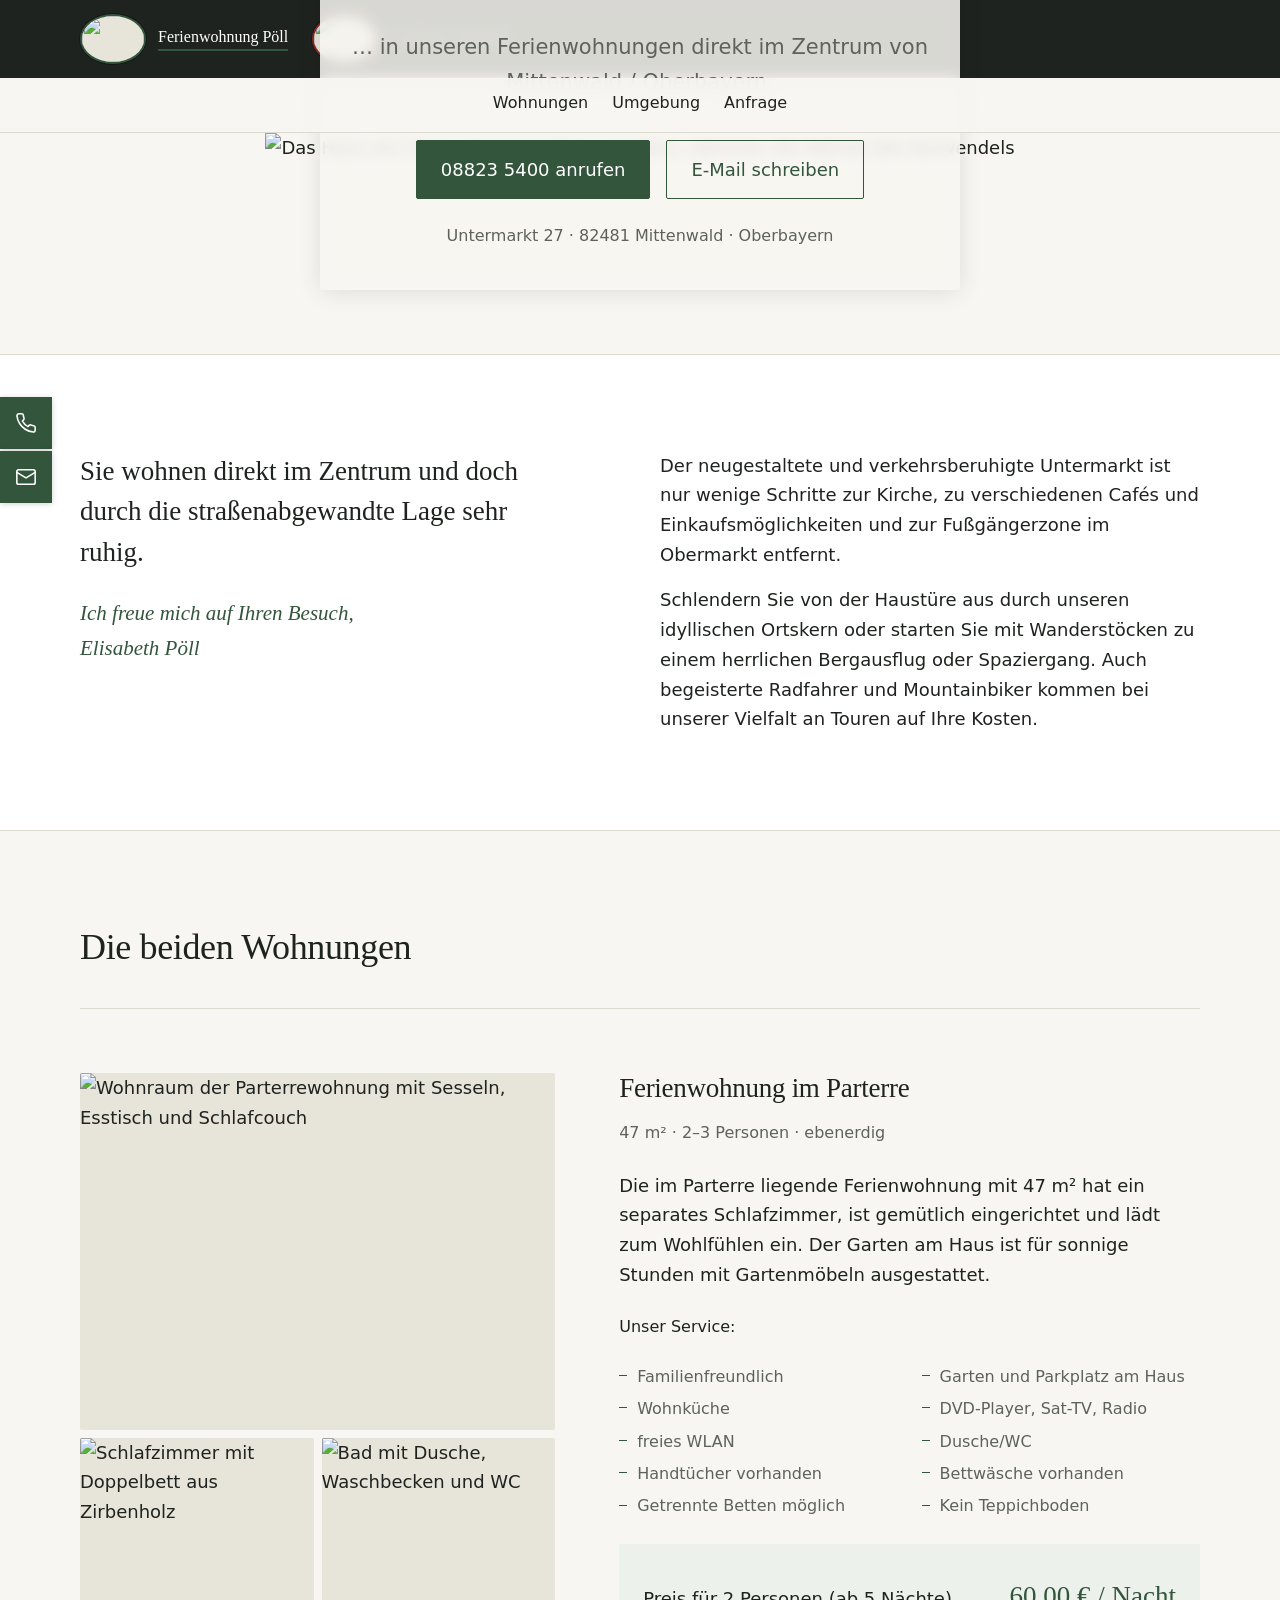
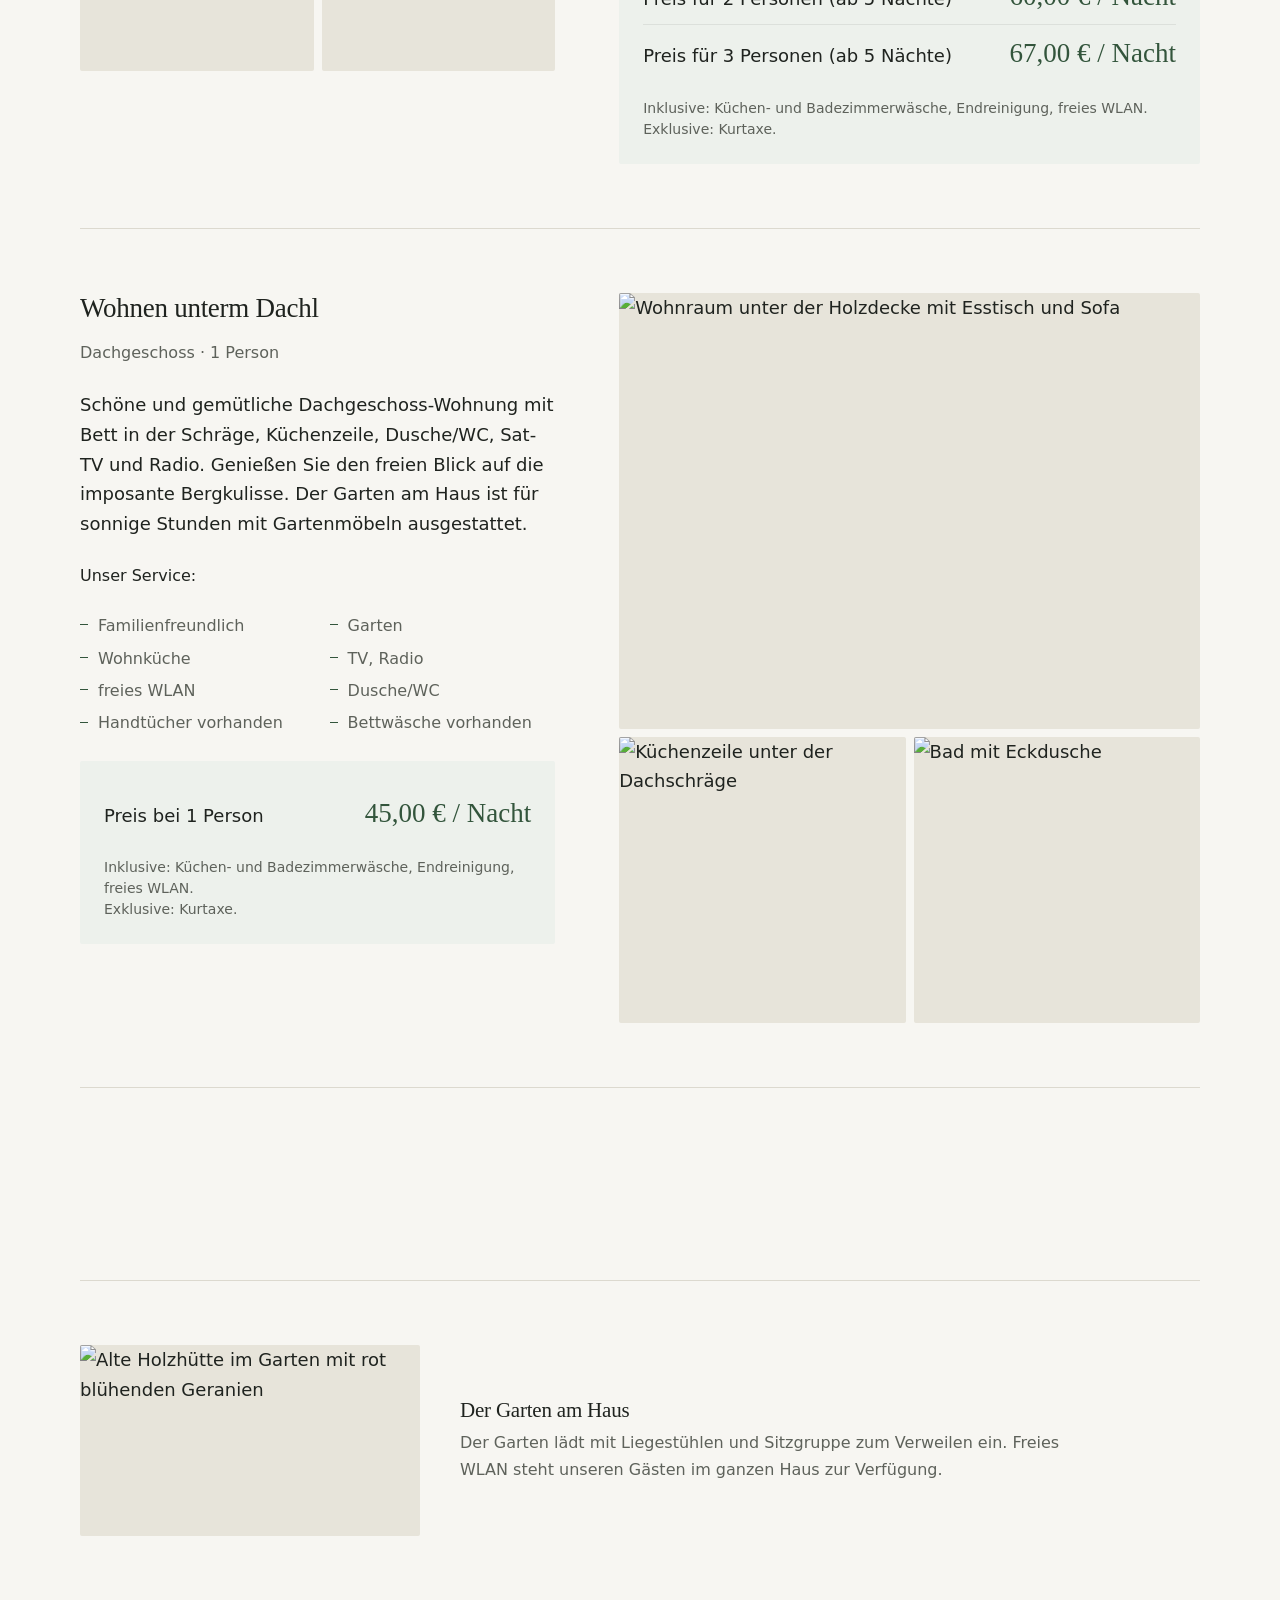
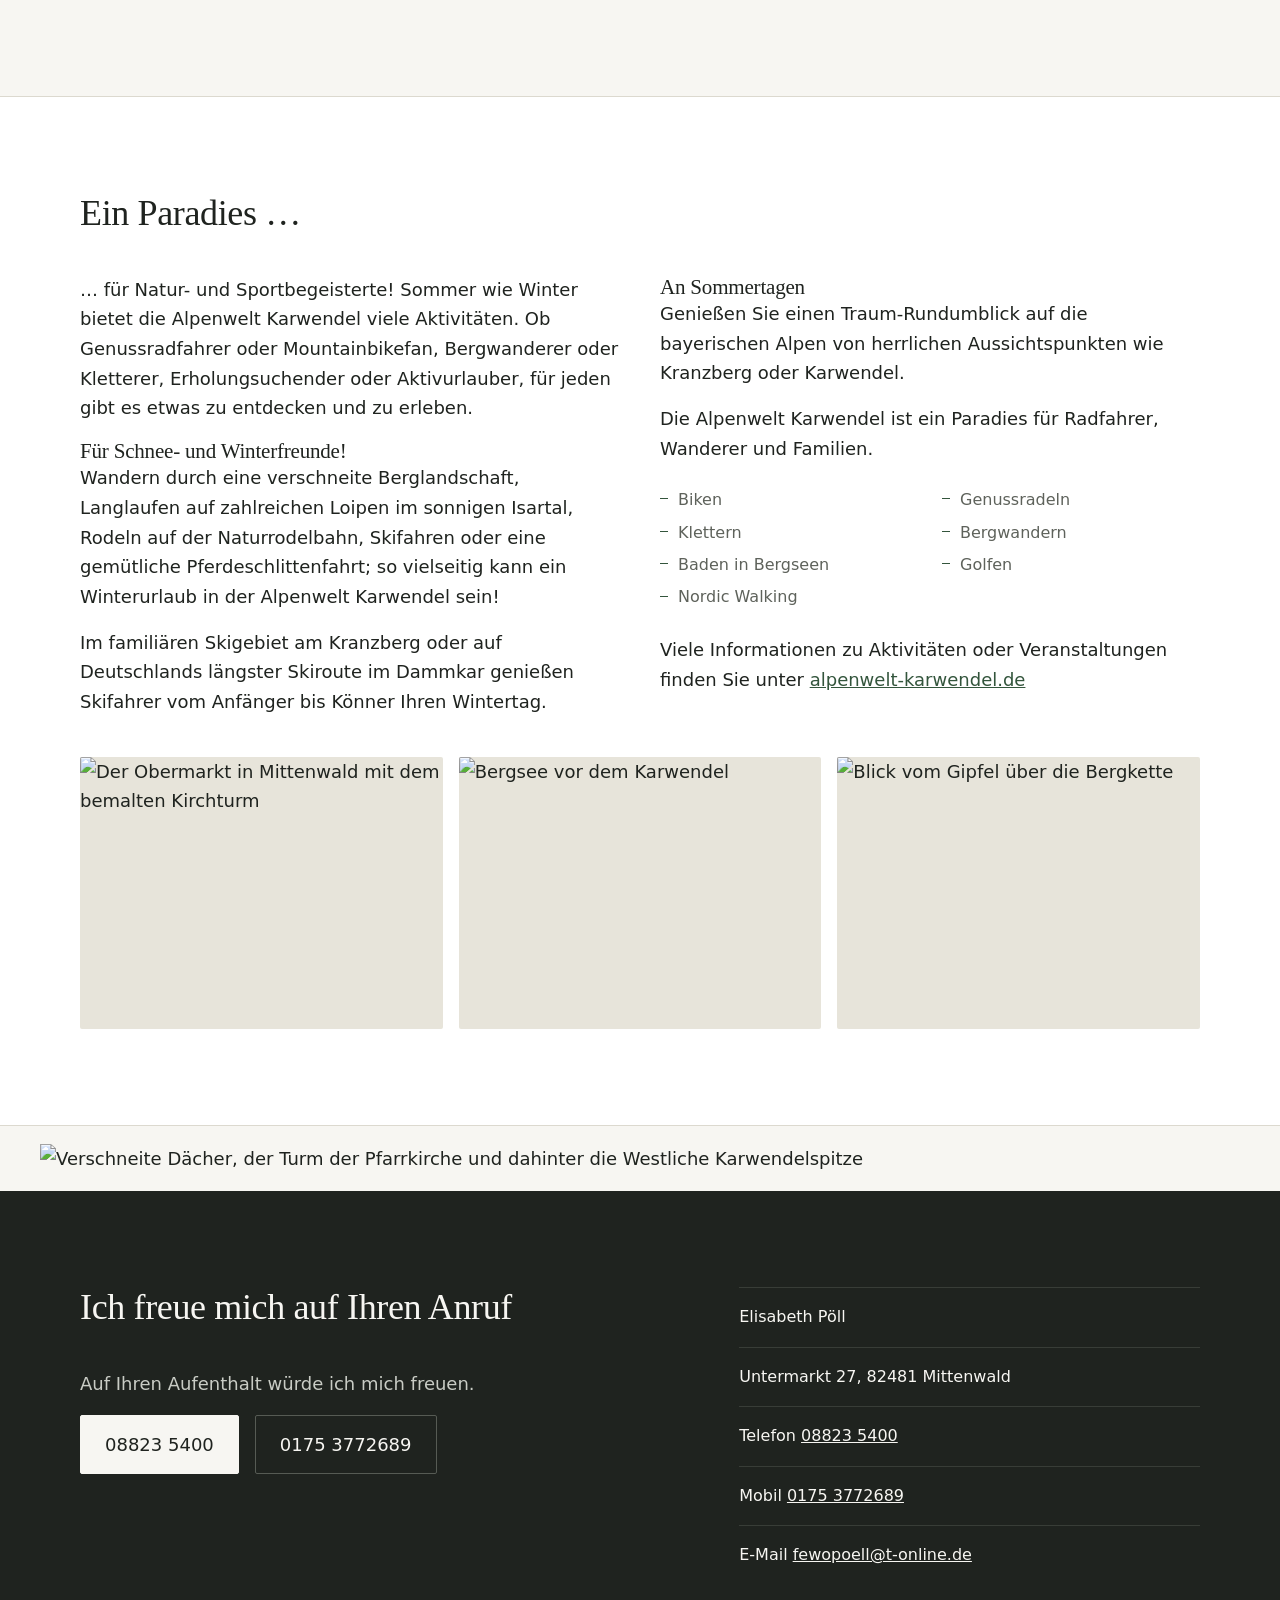
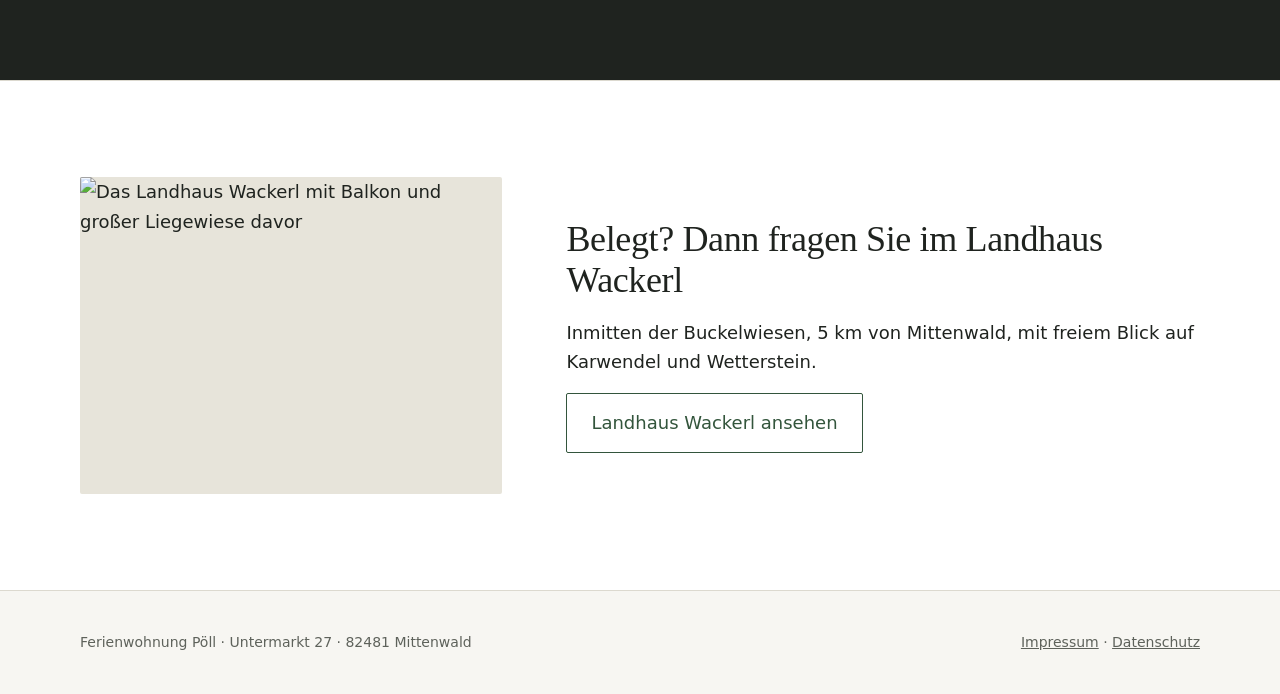
==== index.html @ 67222323 "Add files via upload" ====
<!DOCTYPE html>
<html lang="de" data-haus="poell">
<head>
<meta charset="utf-8">
<meta name="viewport" content="width=device-width, initial-scale=1">
<!-- Testversion auf GitHub Pages: haelt die Seite aus Google raus.
     Diese Zeile beim echten Livegang loeschen. -->
<meta name="robots" content="noindex, nofollow">
<title>Ferienwohnung Pöll – Ferienwohnung und Appartement im Zentrum von Mittenwald</title>
<meta name="description" content="Ferienwohnung und Appartement direkt im Zentrum von Mittenwald, 3 Minuten vom Ortskern. Ruhige Lage, Garten mit Liegestühlen, freies WLAN.">

<link rel="canonical" href="https://www.ferienwohnung-poell.de/">
<meta name="theme-color" content="#33553C">

<link rel="icon" href="favicon.svg" type="image/svg+xml">
<link rel="apple-touch-icon" href="apple-touch-icon.png">

<!-- Vorschau beim Teilen des Links (WhatsApp, E-Mail, soziale Netze).
     Die Adressen zeigen auf die spätere Livedomain. Solange die Seite nur
     testweise auf GitHub liegt, wird das Vorschaubild noch nicht geladen. -->
<meta property="og:type" content="website">
<meta property="og:locale" content="de_DE">
<meta property="og:site_name" content="Ferienwohnung Pöll">
<meta property="og:title" content="Ferienwohnung Pöll – Mittenwald">
<meta property="og:description" content="Ferienwohnung und Appartement direkt im Zentrum von Mittenwald. Ruhige Lage, Garten mit Liegestühlen, freies WLAN.">
<meta property="og:url" content="https://www.ferienwohnung-poell.de/">
<meta property="og:image" content="https://www.ferienwohnung-poell.de/vorschau-poell.jpg">
<meta property="og:image:width" content="1200">
<meta property="og:image:height" content="630">
<meta property="og:image:alt" content="Das Haus am Untermarkt mit Blumenbalkon vor dem Karwendel">
<meta name="twitter:card" content="summary_large_image">

<!-- Die Zahl hinter dem Fragezeichen bei jeder Aenderung am
     Stylesheet hochzaehlen. Dann laden Browser die Datei neu,
     statt die alte aus dem Zwischenspeicher zu nehmen. -->
<link rel="stylesheet" href="style.css?v=2">

<script type="application/ld+json">
{
  "@context": "https://schema.org",
  "@type": "LodgingBusiness",
  "name": "Ferienwohnung Pöll",
  "url": "https://www.ferienwohnung-poell.de/",
  "image": "https://www.ferienwohnung-poell.de/vorschau-poell.jpg",
  "description": "Zwei Ferienwohnungen im Zentrum von Mittenwald.",
  "telephone": "+49 8823 5400",
  "email": "fewopoell@t-online.de",
  "address": {
    "@type": "PostalAddress",
    "streetAddress": "Untermarkt 27",
    "postalCode": "82481",
    "addressLocality": "Mittenwald",
    "addressRegion": "Bayern",
    "addressCountry": "DE"
  },
  "priceRange": "45–67 €",
  "numberOfRooms": 2,
  "amenityFeature": [
    {
      "@type": "LocationFeatureSpecification",
      "name": "WLAN",
      "value": true
    },
    {
      "@type": "LocationFeatureSpecification",
      "name": "Parkplatz",
      "value": true
    },
    {
      "@type": "LocationFeatureSpecification",
      "name": "Garten",
      "value": true
    }
  ]
}
</script>
</head>
<body>

<a class="sprunglink" href="#inhalt">Zum Inhalt springen</a>

<div class="haeuser">
  <nav class="inhalt haeuser__zeile" aria-label="Haus wählen">
    <a class="haus-knopf haus-knopf--poell" href="./" aria-current="page">
      <span class="haus-knopf__bild">
        <img src="bilder/marke-poell.jpg" alt="" width="66" height="50" loading="lazy">
      </span>
      <span class="haus-knopf__name">Ferienwohnung Pöll</span>
    </a>
    <a class="haus-knopf haus-knopf--wackerl" href="landhaus-wackerl.html">
      <span class="haus-knopf__bild">
        <img src="bilder/marke-wackerl.jpg" alt="" width="66" height="50" loading="lazy">
      </span>
      <span class="haus-knopf__name">Landhaus Wackerl</span>
    </a>
  </nav>
</div>

<header class="kopf">
  <div class="inhalt kopf__zeile">
    <nav class="navi" aria-label="Seitenbereiche">
      <a href="#wohnungen">Wohnungen</a>
      <a href="#umgebung">Umgebung</a>
      <a href="#anfrage">Anfrage</a>
    </nav>
  </div>
</header>

<main id="inhalt">

<figure class="buehne">
  <img src="bilder/haus-poell.jpg" alt="Das Haus am Untermarkt mit Blumenbalkon, dahinter die Wände des Karwendels" fetchpriority="high">
</figure>

<section class="auftakt inhalt">
  <div class="auftakt__karte">
    <h1>Willkommen</h1>
    <p class="auftakt__unterzeile">… in unseren Ferienwohnungen direkt im Zentrum
    von Mittenwald / Oberbayern.</p>

    <div class="knopfzeile knopfzeile--mitte">
      <a class="knopf knopf--voll" href="tel:+4988235400">08823 5400 anrufen</a>
      <a class="knopf knopf--leer" href="mailto:fewopoell@t-online.de">E-Mail schreiben</a>
    </div>

    <span class="auftakt__ort">Untermarkt 27 · 82481 Mittenwald · Oberbayern</span>
  </div>
</section>

<section class="gruss">
  <div class="inhalt gruss__raster">
    <div>
      <p class="gruss__text">Sie wohnen direkt im Zentrum und doch durch die
      straßenabgewandte Lage sehr ruhig.</p>
      <p class="gruss__signatur">Ich freue mich auf Ihren Besuch,<br>Elisabeth Pöll</p>
    </div>
    <div>
      <p>Der neugestaltete und verkehrsberuhigte Untermarkt ist nur wenige
      Schritte zur Kirche, zu verschiedenen Cafés und Einkaufsmöglichkeiten und
      zur Fußgängerzone im Obermarkt entfernt.</p>
      <p>Schlendern Sie von der Haustüre aus durch unseren idyllischen Ortskern
      oder starten Sie mit Wanderstöcken zu einem herrlichen Bergausflug oder
      Spaziergang. Auch begeisterte Radfahrer und Mountainbiker kommen bei
      unserer Vielfalt an Touren auf Ihre Kosten.</p>
    </div>
  </div>
</section>

<section id="wohnungen" class="inhalt">
  <h2 class="abschnitt-titel">Die beiden Wohnungen</h2>

  <article class="wohnung">
    <div class="wohnung__bild">
      <figure class="bild bild--quer">
        <img src="bilder/fewo-1.jpg" alt="Wohnraum der Parterrewohnung mit Sesseln, Esstisch und Schlafcouch" loading="lazy">
      </figure>
      <div class="galerie__klein">
        <figure class="bild bild--quad">
          <img src="bilder/fewo-2.jpg" alt="Schlafzimmer mit Doppelbett aus Zirbenholz" loading="lazy">
        </figure>
        <figure class="bild bild--quad">
          <img src="bilder/fewo-3.jpg" alt="Bad mit Dusche, Waschbecken und WC" loading="lazy">
        </figure>
      </div>
    </div>
    <div>
      <h3>Ferienwohnung im Parterre</h3>
      <p class="wohnung__eckdaten">47 m² · 2–3 Personen · ebenerdig</p>

      <p>Die im Parterre liegende Ferienwohnung mit 47 m² hat ein separates
      Schlafzimmer, ist gemütlich eingerichtet und lädt zum Wohlfühlen ein.
      Der Garten am Haus ist für sonnige Stunden mit Gartenmöbeln ausgestattet.</p>

      <p class="listen-titel">Unser Service:</p>
      <ul class="ausstattung">
        <li>Familienfreundlich</li>
        <li>Garten und Parkplatz am Haus</li>
        <li>Wohnküche</li>
        <li>DVD-Player, Sat-TV, Radio</li>
        <li>freies WLAN</li>
        <li>Dusche/WC</li>
        <li>Handtücher vorhanden</li>
        <li>Bettwäsche vorhanden</li>
        <li>Getrennte Betten möglich</li>
        <li>Kein Teppichboden</li>
      </ul>

      <div class="preis">
        <div class="preis__zeile">
          <span>Preis für 2 Personen (ab 5 Nächte)</span>
          <span class="preis__wert">60,00 € / Nacht</span>
        </div>
        <div class="preis__zeile">
          <span>Preis für 3 Personen (ab 5 Nächte)</span>
          <span class="preis__wert">67,00 € / Nacht</span>
        </div>
        <p class="preis__hinweis">Inklusive: Küchen- und Badezimmerwäsche,
        Endreinigung, freies WLAN.<br>Exklusive: Kurtaxe.</p>
      </div>
    </div>
  </article>

  <article class="wohnung wohnung--gedreht">
    <div class="wohnung__bild">
      <figure class="bild bild--quer">
        <img src="bilder/appartement-1.jpg" alt="Wohnraum unter der Holzdecke mit Esstisch und Sofa" loading="lazy">
      </figure>
      <div class="galerie__klein">
        <figure class="bild bild--quad">
          <img src="bilder/appartement-2.jpg" alt="Küchenzeile unter der Dachschräge" loading="lazy">
        </figure>
        <figure class="bild bild--quad">
          <img src="bilder/appartement-3.jpg" alt="Bad mit Eckdusche" loading="lazy">
        </figure>
      </div>
    </div>
    <div>
      <h3>Wohnen unterm Dachl</h3>
      <p class="wohnung__eckdaten">Dachgeschoss · 1 Person</p>

      <p>Schöne und gemütliche Dachgeschoss-Wohnung mit Bett in der Schräge,
      Küchenzeile, Dusche/WC, Sat-TV und Radio. Genießen Sie den freien Blick
      auf die imposante Bergkulisse. Der Garten am Haus ist für sonnige Stunden
      mit Gartenmöbeln ausgestattet.</p>

      <p class="listen-titel">Unser Service:</p>
      <ul class="ausstattung">
        <li>Familienfreundlich</li>
        <li>Garten</li>
        <li>Wohnküche</li>
        <li>TV, Radio</li>
        <li>freies WLAN</li>
        <li>Dusche/WC</li>
        <li>Handtücher vorhanden</li>
        <li>Bettwäsche vorhanden</li>
      </ul>

      <div class="preis">
        <div class="preis__zeile">
          <span>Preis bei 1 Person</span>
          <span class="preis__wert">45,00 € / Nacht</span>
        </div>
        <p class="preis__hinweis">Inklusive: Küchen- und Badezimmerwäsche,
        Endreinigung, freies WLAN.<br>Exklusive: Kurtaxe.</p>
      </div>
    </div>
  </article>
</section>

<section class="inhalt">
  <div class="notiz">
    <figure class="bild bild--breit">
      <img src="bilder/garten-huette.jpg" alt="Alte Holzhütte im Garten mit rot blühenden Geranien" loading="lazy">
    </figure>
    <div>
      <h3>Der Garten am Haus</h3>
      <p>Der Garten lädt mit Liegestühlen und Sitzgruppe zum Verweilen ein.
      Freies WLAN steht unseren Gästen im ganzen Haus zur Verfügung.</p>
    </div>
  </div>
</section>

<section id="umgebung" class="gruss">
  <div class="inhalt">
    <h2 class="abschnitt-titel">Ein Paradies …</h2>
    <div class="gruss__raster">
      <div>
        <p>… für Natur- und Sportbegeisterte! Sommer wie Winter bietet die
        Alpenwelt Karwendel viele Aktivitäten. Ob Genussradfahrer oder
        Mountainbikefan, Bergwanderer oder Kletterer, Erholungsuchender oder
        Aktivurlauber, für jeden gibt es etwas zu entdecken und zu erleben.</p>

        <h3>Für Schnee- und Winterfreunde!</h3>
        <p>Wandern durch eine verschneite Berglandschaft, Langlaufen auf
        zahlreichen Loipen im sonnigen Isartal, Rodeln auf der Naturrodelbahn,
        Skifahren oder eine gemütliche Pferdeschlittenfahrt; so vielseitig kann
        ein Winterurlaub in der Alpenwelt Karwendel sein!</p>
        <p>Im familiären Skigebiet am Kranzberg oder auf Deutschlands längster
        Skiroute im Dammkar genießen Skifahrer vom Anfänger bis Könner Ihren
        Wintertag.</p>
      </div>
      <div>
        <h3>An Sommertagen</h3>
        <p>Genießen Sie einen Traum-Rundumblick auf die bayerischen Alpen von
        herrlichen Aussichtspunkten wie Kranzberg oder Karwendel.</p>
        <p>Die Alpenwelt Karwendel ist ein Paradies für Radfahrer, Wanderer und
        Familien.</p>
        <ul class="ausstattung">
          <li>Biken</li>
          <li>Genussradeln</li>
          <li>Klettern</li>
          <li>Bergwandern</li>
          <li>Baden in Bergseen</li>
          <li>Golfen</li>
          <li>Nordic Walking</li>
        </ul>
        <p style="margin-top:24px">Viele Informationen zu Aktivitäten oder
        Veranstaltungen finden Sie unter
        <a href="https://www.alpenwelt-karwendel.de" target="_blank" rel="noopener">alpenwelt-karwendel.de</a></p>
      </div>
    </div>

    <div class="bildzeile" style="margin-top:40px">
      <figure class="bild bild--quer">
        <img src="bilder/umgebung-poell-1.jpg" alt="Der Obermarkt in Mittenwald mit dem bemalten Kirchturm" loading="lazy">
      </figure>
      <figure class="bild bild--quer">
        <img src="bilder/umgebung-poell-2.jpg" alt="Bergsee vor dem Karwendel" loading="lazy">
      </figure>
      <figure class="bild bild--quer">
        <img src="bilder/umgebung-poell-3.jpg" alt="Blick vom Gipfel über die Bergkette" loading="lazy">
      </figure>
    </div>
  </div>
</section>

<figure class="band">
  <img src="bilder/mittenwald-winter.jpg" alt="Verschneite Dächer, der Turm der Pfarrkirche und dahinter die Westliche Karwendelspitze" loading="lazy">
</figure>

<section id="anfrage" class="anfrage">
  <div class="inhalt anfrage__raster">
    <div>
      <h2 class="abschnitt-titel">Ich freue mich auf Ihren Anruf</h2>
      <p>Auf Ihren Aufenthalt würde ich mich freuen.</p>
      <div class="knopfzeile">
        <a class="knopf knopf--voll" href="tel:+4988235400">08823 5400</a>
        <a class="knopf knopf--leer" href="tel:+491753772689">0175 3772689</a>
      </div>
    </div>
    <ul class="kontaktliste">
      <li>Elisabeth Pöll</li>
      <li>Untermarkt 27, 82481 Mittenwald</li>
      <li>Telefon <a href="tel:+4988235400">08823 5400</a></li>
      <li>Mobil <a href="tel:+491753772689">0175 3772689</a></li>
      <li>E-Mail <a href="mailto:fewopoell@t-online.de">fewopoell@t-online.de</a></li>
    </ul>
  </div>
</section>

<section class="nachbar">
  <div class="inhalt nachbar__raster">
    <figure class="bild bild--quer">
      <img src="bilder/wackerl-aussen.jpg" alt="Das Landhaus Wackerl mit Balkon und großer Liegewiese davor" loading="lazy">
    </figure>
    <div>
      <h2>Belegt? Dann fragen Sie im Landhaus Wackerl</h2>
      <p>Inmitten der Buckelwiesen, 5 km von Mittenwald, mit freiem Blick auf
      Karwendel und Wetterstein.</p>
      <p><a class="knopf knopf--leer" href="landhaus-wackerl.html">Landhaus Wackerl ansehen</a></p>
    </div>
  </div>
</section>

</main>

<footer class="fuss">
  <div class="inhalt fuss__zeile">
    <span>Ferienwohnung Pöll · Untermarkt 27 · 82481 Mittenwald</span>
    <span>
      <a href="impressum.html">Impressum</a> ·
      <a href="datenschutz.html">Datenschutz</a>
    </span>
  </div>
</footer>

<div class="schnellkontakt">
  <a href="tel:+4988235400" aria-label="Anrufen: 08823 5400"><svg viewBox="0 0 24 24" fill="none" stroke="currentColor" stroke-width="1.7" stroke-linecap="round" stroke-linejoin="round" aria-hidden="true"><path d="M22 16.9v3a2 2 0 0 1-2.2 2 19.8 19.8 0 0 1-8.6-3.1 19.5 19.5 0 0 1-6-6A19.8 19.8 0 0 1 2.1 4.2 2 2 0 0 1 4.1 2h3a2 2 0 0 1 2 1.7c.1 1 .4 1.9.7 2.8a2 2 0 0 1-.5 2.1L8.1 9.9a16 16 0 0 0 6 6l1.3-1.3a2 2 0 0 1 2.1-.4c.9.3 1.8.6 2.8.7a2 2 0 0 1 1.7 2z"/></svg></a>
  <a href="mailto:fewopoell@t-online.de" aria-label="E-Mail schreiben an fewopoell@t-online.de"><svg viewBox="0 0 24 24" fill="none" stroke="currentColor" stroke-width="1.7" stroke-linecap="round" stroke-linejoin="round" aria-hidden="true"><rect x="2" y="4" width="20" height="16" rx="2"/><path d="m2 7 10 6 10-6"/></svg></a>
</div>

</body>
</html>
---- style.css ----
/* ==========================================================================
   Schriften — liegen auf dem eigenen Server.
   Bewusst NICHT über Google Fonts eingebunden: das würde bei jedem Aufruf
   die IP-Adresse der Besucher an Google übertragen und ist in Deutschland
   abmahnfähig (LG München I, Az. 3 O 17493/20).
   ========================================================================== */

@font-face {
  font-family: "Newsreader";
  font-style: normal;
  font-weight: 400;
  font-display: swap;
  src: url("schriften/newsreader-latin-400-normal.woff2") format("woff2");
}

@font-face {
  font-family: "Newsreader";
  font-style: normal;
  font-weight: 500;
  font-display: swap;
  src: url("schriften/newsreader-latin-500-normal.woff2") format("woff2");
}

@font-face {
  font-family: "Newsreader";
  font-style: italic;
  font-weight: 400;
  font-display: swap;
  src: url("schriften/newsreader-latin-400-italic.woff2") format("woff2");
}

@font-face {
  font-family: "Karla";
  font-style: normal;
  font-weight: 400;
  font-display: swap;
  src: url("schriften/karla-latin-400-normal.woff2") format("woff2");
}

@font-face {
  font-family: "Karla";
  font-style: normal;
  font-weight: 500;
  font-display: swap;
  src: url("schriften/karla-latin-500-normal.woff2") format("woff2");
}

/* ==========================================================================
   Ferienwohnung Pöll  ·  Landhaus Wackerl
   Gemeinsames Stylesheet für beide Häuser.

   ALLE Farben, Schriften und Abstände stehen im :root-Block.
   Willst du etwas ändern, änderst du es HIER und nirgends sonst.
   ========================================================================== */

:root {
  /* ---- FARBEN ---------------------------------------------------------- */
  --papier:        #F7F6F2;   /* Seitenhintergrund, wie heller Kalkputz     */
  --flaeche:       #FFFFFF;   /* abgesetzte Blöcke, Preiskarten            */
  --tinte:         #1F231F;   /* Überschriften, Fließtext                  */
  --tinte-leise:   #5E625B;   /* Bildunterschriften, Nebeninfos            */
  --linie:         #DCD9CF;   /* Trennlinien, Rahmen                       */
  --bild-leer:     #E7E4DA;   /* Fläche, solange ein Bild fehlt            */
  --weiss:         #FFFFFF;   /* Schrift auf farbigem Grund                */

  /* Farben für die dunklen Bereiche: Häuserleiste, Anfrage, Fuß */
  --dunkel-text:   #C9CCC5;   /* Fließtext auf dunklem Grund               */
  --dunkel-leise:  #9DA199;   /* inaktiver Link in der Häuserleiste        */
  --dunkel-linie:  #383D37;   /* Trennlinien auf dunklem Grund             */
  --dunkel-rahmen: #565B54;   /* Rahmen auf dunklem Grund                  */
  --dunkel-flaeche:#2C302B;   /* Hover-Fläche auf dunklem Grund            */

  /* Farben für die Lückenhinweise in Impressum und Datenschutz */
  --hinweis:       #FDF3D6;
  --hinweis-linie: #B8860B;

  /* Nur technisch: Schwarz steuert in der Ausblendmaske die Sichtbarkeit,
     es erscheint nirgends als Farbe auf der Seite. */
  --maske-voll:    #000000;

  /* Die beiden Hausfarben. Sie bleiben immer verfügbar, weil die
     Umschalter beide Häuser gleichzeitig zeigen.                          */
  --akzent-poell:     #33553C;   /* Tannengrün           */
  --akzent-wackerl:   #8C2B22;   /* Lüftlmalerei-Rot     */

  /* Akzent der aktuellen Seite, unten pro Haus überschrieben */
  --akzent:        var(--akzent-poell);
  --akzent-hell:   #EDF1EC;

  /* ---- TYPOGRAFIE ------------------------------------------------------ */
  --schrift-titel: "Newsreader", Georgia, serif;
  --schrift-text:  "Karla", system-ui, sans-serif;

  --groesse-xs:  0.875rem;  /* 14 px */
  --groesse-s:   1rem;      /* 16 px */
  --groesse-m:   1.125rem;  /* 18 px */
  --groesse-l:   1.3125rem; /* 21 px */
  --groesse-xl:  1.6875rem; /* 27 px */
  --groesse-2xl: 2.25rem;   /* 36 px */
  --groesse-3xl: 3.25rem;   /* 52 px */

  /* ---- ABSTÄNDE (Vielfache von 8) -------------------------------------- */
  --raum-1:  8px;
  --raum-2:  16px;
  --raum-3:  24px;
  --raum-4:  40px;
  --raum-5:  64px;
  --raum-6:  96px;
  --raum-7: 128px;

  /* ---- LAYOUT ---------------------------------------------------------- */
  --inhalt:      1120px;
  --textbreite:  62ch;
  --radius:      2px;
}

/* Landhaus Wackerl bekommt dieselbe Gestaltung, nur ein anderes Rot.
   Dafür steht im HTML: <html lang="de" data-haus="wackerl">            */
:root[data-haus="wackerl"] {
  --akzent:      var(--akzent-wackerl);
  --akzent-hell: #F5EBE9;
}


/* ==========================================================================
   Grundlagen
   ========================================================================== */

*, *::before, *::after { box-sizing: border-box; }

html { scroll-behavior: smooth; }

body {
  margin: 0;
  background: var(--papier);
  color: var(--tinte);
  font-family: var(--schrift-text);
  font-size: var(--groesse-m);
  line-height: 1.65;
  -webkit-font-smoothing: antialiased;
}

img { max-width: 100%; height: auto; display: block; }

h1, h2, h3 {
  font-family: var(--schrift-titel);
  font-weight: 400;
  line-height: 1.15;
  margin: 0;
  letter-spacing: -0.01em;
}

p { margin: 0 0 var(--raum-2); max-width: var(--textbreite); }
p:last-child { margin-bottom: 0; }

a { color: var(--akzent); }

a:focus-visible,
button:focus-visible {
  outline: 2px solid var(--akzent);
  outline-offset: 3px;
}

.inhalt {
  width: min(100% - 2 * var(--raum-3), var(--inhalt));
  margin-inline: auto;
}

section { padding-block: var(--raum-6); }

.abschnitt-titel {
  font-size: var(--groesse-2xl);
  margin-bottom: var(--raum-4);
}


/* ==========================================================================
   Häuser-Wechsler — das verbindende Element beider Seiten
   ========================================================================== */

.haeuser {
  background: var(--tinte);
  color: var(--papier);
  font-size: var(--groesse-xs);
}

.haeuser__zeile {
  display: flex;
  flex-wrap: nowrap;          /* beide Häuser bleiben in einer Zeile */
  gap: var(--raum-3);
  padding-block: var(--raum-1);
}

/* Umschalter zwischen den Häusern: ovaler Bildausschnitt und Name.
   Die Ovalform und die Farbzuordnung stammen von den alten Signets. */
.haus-knopf {
  display: flex;
  align-items: center;
  gap: 12px;
  padding: 6px 0;
  text-decoration: none;
  color: var(--dunkel-leise);
}

.haus-knopf__bild {
  flex: none;
  width: 66px;
  aspect-ratio: 4 / 3;
  border-radius: 50%;
  overflow: hidden;
  background: var(--bild-leer);
  border: 2px solid var(--haus-farbe);
  box-shadow: 0 0 0 1px rgba(0, 0, 0, 0.35);
}

.haus-knopf__bild img { width: 100%; height: 100%; object-fit: cover; }

.haus-knopf--poell   { --haus-farbe: var(--akzent-poell); }
.haus-knopf--wackerl { --haus-farbe: var(--akzent-wackerl); }

.haus-knopf__name {
  font-family: var(--schrift-titel);
  font-size: var(--groesse-s);
  line-height: 1.25;
  border-bottom: 2px solid transparent;
  padding-bottom: 2px;
}

.haus-knopf:hover { color: var(--weiss); }

.haus-knopf[aria-current="page"] { color: var(--weiss); }

.haus-knopf[aria-current="page"] .haus-knopf__name {
  border-bottom-color: var(--haus-farbe);
}

@media (max-width: 560px) {
  .haeuser__zeile { gap: var(--raum-2); }
  .haus-knopf { gap: 8px; }
  .haus-knopf__bild { width: 46px; }
  .haus-knopf__name { font-size: var(--groesse-xs); line-height: 1.15; }
}


/* ==========================================================================
   Kopf und Navigation
   ========================================================================== */

.kopf {
  position: sticky;
  top: 0;
  z-index: 10;
  background: color-mix(in srgb, var(--papier) 92%, transparent);
  backdrop-filter: blur(8px);
  border-bottom: 1px solid var(--linie);
}

.kopf__zeile {
  display: flex;
  align-items: center;
  justify-content: center;
  padding-block: 12px;
}

.marke {
  font-family: var(--schrift-titel);
  font-size: var(--groesse-l);
  text-decoration: none;
  color: var(--tinte);
}

.navi {
  display: flex;
  flex-wrap: nowrap;          /* soll auch auf dem Handy in eine Zeile passen */
  justify-content: center;
  gap: var(--raum-3);
  font-size: var(--groesse-s);
  white-space: nowrap;
}

@media (max-width: 560px) {
  .navi { gap: 14px; font-size: var(--groesse-xs); }
}

.navi a {
  color: var(--tinte);
  text-decoration: none;
  padding-bottom: 3px;
  border-bottom: 1px solid transparent;
}

.navi a:hover { border-bottom-color: var(--akzent); }

/* Direktkontakt: feste Kacheln am linken Rand statt im Kopf.
   Dadurch bleibt die Kopfzeile auf dem Handy schmal, und Anrufen ist
   von jeder Stelle der Seite aus einen Fingertipp entfernt. */
.schnellkontakt {
  position: fixed;
  left: 0;
  top: 50%;
  transform: translateY(-50%);
  z-index: 20;
  display: flex;
  flex-direction: column;
  gap: 2px;
}

.schnellkontakt a {
  display: flex;
  align-items: center;
  justify-content: center;
  width: 52px;
  height: 52px;
  background: var(--akzent);
  color: var(--weiss);
  box-shadow: 0 1px 6px rgba(0, 0, 0, 0.18);
}

.schnellkontakt a:hover { background: var(--tinte); }

.schnellkontakt svg { width: 22px; height: 22px; }

@media (max-width: 480px) {
  .schnellkontakt a { width: 46px; height: 46px; }
  .schnellkontakt svg { width: 20px; height: 20px; }
}


/* ==========================================================================
   Auftakt — großes Bild über die volle Breite, Text zentriert darunter
   ========================================================================== */

/* Auftaktbild: läuft randlos über die Breite und wird NICHT beschnitten.
   Nach unten blendet es über eine Maske in den Seitenhintergrund aus, der
   Text darunter rückt in die ausgeblendete Zone hinein. Dadurch greifen
   Bild und Text ineinander, statt als zwei Blöcke übereinanderzuliegen. */
.buehne {
  margin: 0;
  width: 100%;
  display: flex;
  justify-content: center;
}

.buehne img {
  display: block;
  width: auto;
  max-width: 100%;
  height: auto;
  max-height: 74vh;          /* damit das Bild am Rechner nicht die ganze Höhe frisst */

  -webkit-mask-image: linear-gradient(to bottom,
      var(--maske-voll) 0%, var(--maske-voll) 72%, rgba(0,0,0,0.6) 88%, transparent 100%);
          mask-image: linear-gradient(to bottom,
      var(--maske-voll) 0%, var(--maske-voll) 72%, rgba(0,0,0,0.6) 88%, transparent 100%);
}

/* Ältere Browser ohne Maskenunterstützung zeigen das Bild einfach
   mit harter Kante. Die Seite bleibt in jedem Fall benutzbar. */

.auftakt {
  position: relative;
  z-index: 2;
  margin-top: clamp(-280px, -20vw, -96px);   /* Kasten schiebt sich ins Bild */
  padding-block: 0 var(--raum-5);
  text-align: center;
}

/* Halbtransparenter Kasten, damit die Schrift auf dem Foto lesbar bleibt */
.auftakt__karte {
  max-width: 640px;
  margin-inline: auto;
  padding: var(--raum-4) var(--raum-3);
  background: rgba(247, 246, 242, 0.86);
  backdrop-filter: blur(7px);
  -webkit-backdrop-filter: blur(7px);
  border-radius: var(--radius);
  box-shadow: 0 2px 24px rgba(0, 0, 0, 0.10);
}

@media (max-width: 560px) {
  .auftakt__karte { padding: var(--raum-3) var(--raum-2); }
}

.auftakt h1 {
  font-size: var(--groesse-2xl);
  margin-bottom: var(--raum-3);
}

@media (min-width: 700px) {
  .auftakt h1 { font-size: var(--groesse-3xl); }
}

.auftakt__unterzeile {
  font-size: var(--groesse-l);
  color: var(--tinte-leise);
  margin: 0 auto var(--raum-4);
  max-width: 46ch;
}

.knopfzeile--mitte { justify-content: center; }

.auftakt__ort {
  display: block;
  font-size: var(--groesse-s);
  color: var(--tinte-leise);
  margin-top: var(--raum-3);
}


/* ==========================================================================
   Bildrahmen — hält seine Form, auch wenn noch kein Bild da ist
   ========================================================================== */

.bild {
  margin: 0;
  background: var(--bild-leer);
  border-radius: var(--radius);
  overflow: hidden;
}

.bild img { width: 100%; height: 100%; object-fit: cover; }

.bild--hoch  { aspect-ratio: 3 / 4; }
.bild--quer  { aspect-ratio: 4 / 3; }
.bild--breit { aspect-ratio: 16 / 9; }
.bild--quad  { aspect-ratio: 1 / 1; }

/* Galerie je Wohnung: ein großes Bild, darunter eine Reihe kleiner.
   Die Kleinbilder liegen in einer eigenen Zeile, damit sie auf dem Handy
   nebeneinander bleiben statt untereinander zu rutschen.               */
.galerie__klein {
  display: grid;
  grid-template-columns: repeat(auto-fit, minmax(140px, 1fr));
  gap: var(--raum-1);
  margin-top: var(--raum-1);
}

.galerie__klein .bild { cursor: zoom-in; }

/* Nur ein Kleinbild vorhanden: feste Dreierteilung, damit es nicht
   über die ganze Breite gezogen wird. */
.galerie__klein--eins { grid-template-columns: repeat(3, 1fr); }

.bildzeile {
  display: grid;
  grid-template-columns: repeat(auto-fit, minmax(220px, 1fr));
  gap: var(--raum-2);
}


/* ==========================================================================
   Kontakt-Schaltflächen
   ========================================================================== */

.knopfzeile {
  display: flex;
  flex-wrap: wrap;
  gap: var(--raum-2);
  margin-bottom: var(--raum-3);
}

.knopf {
  display: inline-block;
  padding: 14px var(--raum-3);
  font-family: var(--schrift-text);
  font-size: var(--groesse-m);
  text-decoration: none;
  border-radius: var(--radius);
  border: 1px solid var(--akzent);
}

.knopf--voll {
  background: var(--akzent);
  color: var(--weiss);
}

.knopf--voll:hover { background: var(--tinte); border-color: var(--tinte); }

.knopf--leer { background: transparent; color: var(--akzent); }
.knopf--leer:hover { background: var(--akzent-hell); }


/* ==========================================================================
   Begrüßung
   ========================================================================== */

.gruss {
  background: var(--flaeche);
  border-block: 1px solid var(--linie);
}

.gruss__text {
  font-family: var(--schrift-titel);
  font-size: var(--groesse-xl);
  line-height: 1.5;
  max-width: 34ch;
}

.gruss__raster {
  display: grid;
  grid-template-columns: 1fr;
  gap: var(--raum-4);
}

@media (min-width: 900px) {
  .gruss__raster { grid-template-columns: 1fr 1fr; align-items: start; }
}

.gruss__signatur {
  font-family: var(--schrift-titel);
  font-style: italic;
  font-size: var(--groesse-l);
  color: var(--akzent);
  margin-top: var(--raum-3);
}


/* ==========================================================================
   Wohnungen
   ========================================================================== */

.wohnung {
  display: grid;
  grid-template-columns: 1fr;
  gap: var(--raum-4);
  padding-block: var(--raum-5);
  border-top: 1px solid var(--linie);
}

.wohnung:last-of-type { border-bottom: 1px solid var(--linie); }

@media (min-width: 900px) {
  .wohnung { grid-template-columns: 0.9fr 1.1fr; gap: var(--raum-5); }
  .wohnung--gedreht .wohnung__bild { order: 2; }
}

.wohnung h3 {
  font-size: var(--groesse-xl);
  margin-bottom: var(--raum-2);
}

.wohnung__eckdaten {
  font-size: var(--groesse-s);
  color: var(--tinte-leise);
  margin-bottom: var(--raum-3);
}

.ausstattung {
  list-style: none;
  margin: var(--raum-3) 0 0;
  padding: 0;
  display: grid;
  grid-template-columns: repeat(auto-fit, minmax(180px, 1fr));
  gap: 6px var(--raum-3);
  font-size: var(--groesse-s);
  color: var(--tinte-leise);
}

.ausstattung li { padding-left: 18px; position: relative; }

.ausstattung li::before {
  content: "";
  position: absolute;
  left: 0;
  top: 0.7em;
  width: 8px;
  height: 1px;
  background: var(--akzent);
}

/* Preis — die wichtigste Zahl der Seite, deshalb bekommt sie Raum */
.preis {
  margin-top: var(--raum-3);
  padding: var(--raum-3);
  background: var(--akzent-hell);
  border-radius: var(--radius);
}

.preis__zeile {
  display: flex;
  flex-wrap: wrap;
  align-items: baseline;
  justify-content: space-between;
  gap: var(--raum-1);
  padding-block: 6px;
}

.preis__zeile + .preis__zeile { border-top: 1px solid rgba(0, 0, 0, 0.07); }

.preis__wert {
  font-family: var(--schrift-titel);
  font-size: var(--groesse-xl);
  color: var(--akzent);
  white-space: nowrap;
}

.preis__hinweis {
  margin-top: var(--raum-2);
  font-size: var(--groesse-xs);
  color: var(--tinte-leise);
  line-height: 1.5;
}


/* ==========================================================================
   Leistungen
   ========================================================================== */

.leistungen__raster {
  display: grid;
  grid-template-columns: 1fr;
  gap: var(--raum-4);
}

@media (min-width: 760px) {
  .leistungen__raster { grid-template-columns: 1fr 1fr; }
}

.leistungen h3 {
  font-size: var(--groesse-l);
  margin-bottom: var(--raum-2);
}


/* ==========================================================================
   Anfrage
   ========================================================================== */

.anfrage {
  background: var(--tinte);
  color: var(--papier);
}

.anfrage h2 { color: var(--papier); }

.anfrage p { color: var(--dunkel-text); }

.anfrage__raster {
  display: grid;
  grid-template-columns: 1fr;
  gap: var(--raum-4);
}

@media (min-width: 900px) {
  .anfrage__raster { grid-template-columns: 1.1fr 0.9fr; gap: var(--raum-6); }
}

.anfrage .knopf--voll {
  background: var(--papier);
  color: var(--tinte);
  border-color: var(--papier);
}

.anfrage .knopf--voll:hover { background: var(--weiss); }

.anfrage .knopf--leer { color: var(--papier); border-color: var(--dunkel-rahmen); }
.anfrage .knopf--leer:hover { background: var(--dunkel-flaeche); }

.kontaktliste {
  list-style: none;
  margin: 0;
  padding: 0;
  font-size: var(--groesse-s);
}

.kontaktliste li {
  padding-block: var(--raum-2);
  border-top: 1px solid var(--dunkel-linie);
}

.kontaktliste a { color: var(--papier); }


/* ==========================================================================
   Das andere Haus
   ========================================================================== */

.nachbar { background: var(--flaeche); border-top: 1px solid var(--linie); }

.nachbar__raster {
  display: grid;
  grid-template-columns: 1fr;
  gap: var(--raum-4);
  align-items: center;
}

@media (min-width: 760px) {
  .nachbar__raster { grid-template-columns: 0.8fr 1.2fr; gap: var(--raum-5); }
}

.nachbar h2 { font-size: var(--groesse-2xl); margin-bottom: var(--raum-2); }


/* ==========================================================================
   Fuß
   ========================================================================== */

.fuss {
  padding-block: var(--raum-4);
  font-size: var(--groesse-xs);
  color: var(--tinte-leise);
  border-top: 1px solid var(--linie);
}

.fuss__zeile {
  display: flex;
  flex-wrap: wrap;
  gap: var(--raum-1) var(--raum-3);
  justify-content: space-between;
}

.fuss a { color: var(--tinte-leise); }


/* ==========================================================================
   Rücksicht auf Menschen, die Bewegung reduzieren
   ========================================================================== */

@media (prefers-reduced-motion: reduce) {
  html { scroll-behavior: auto; }
  * { transition: none !important; animation: none !important; }
}

/* Wohnung ohne Fotos: Textspalte auf voller Breite, damit keine leere
   Bildfläche entsteht. Sobald Fotos vorhanden sind, Klasse entfernen. */
.wohnung--ohne-bild { grid-template-columns: 1fr; }

/* ==========================================================================
   Rechtstexte (Impressum, Datenschutz)
   ========================================================================== */

.rechtstext { padding-block: var(--raum-5) var(--raum-6); }

.rechtstext h1 { font-size: var(--groesse-2xl); margin-bottom: var(--raum-4); }

.rechtstext h2 {
  font-size: var(--groesse-l);
  margin: var(--raum-4) 0 var(--raum-1);
  padding-top: var(--raum-3);
  border-top: 1px solid var(--linie);
}

.rechtstext p, .rechtstext ul { max-width: var(--textbreite); }

/* Auffälliger Hinweis für unfertige Stellen. Vor dem Livegang entfernen. */
.luecke {
  background: var(--hinweis);
  border-left: 3px solid var(--hinweis-linie);
  padding: var(--raum-2) var(--raum-3);
  margin: var(--raum-3) 0;
  font-size: var(--groesse-s);
}

.luecke p { margin-bottom: var(--raum-1); }
.luecke p:last-child { margin-bottom: 0; }

.platzhalter {
  background: var(--hinweis);
  padding: 1px 5px;
  font-family: "DejaVu Sans Mono", monospace;
  font-size: 0.9em;
}

/* Sprunglink: nur sichtbar, wenn er mit der Tabulatortaste angesteuert wird */
.sprunglink {
  position: absolute;
  left: -9999px;
  top: 0;
  z-index: 100;
  background: var(--akzent);
  color: var(--weiss);
  padding: 12px 20px;
  text-decoration: none;
}

.sprunglink:focus { left: 0; }

/* ==========================================================================
   Kleine Randnotiz: schmales Bild neben kurzem Text.
   Bewusst zurückhaltend, damit sie den Wohnungen nicht die Schau stiehlt.
   ========================================================================== */

.notiz {
  display: grid;
  grid-template-columns: 1fr;
  gap: var(--raum-3);
  align-items: center;
  padding-block: var(--raum-5);
  border-top: 1px solid var(--linie);
}

@media (min-width: 700px) {
  .notiz { grid-template-columns: 340px 1fr; gap: var(--raum-4); }
}

.notiz h3 { font-size: var(--groesse-l); margin-bottom: var(--raum-1); }

.notiz p { font-size: var(--groesse-s); color: var(--tinte-leise); }

/* Kleine Zwischenüberschrift über Aufzählungen, z. B. "Unser Service:" */
.listen-titel {
  font-size: var(--groesse-s);
  font-weight: 500;
  margin: var(--raum-3) 0 0;
}
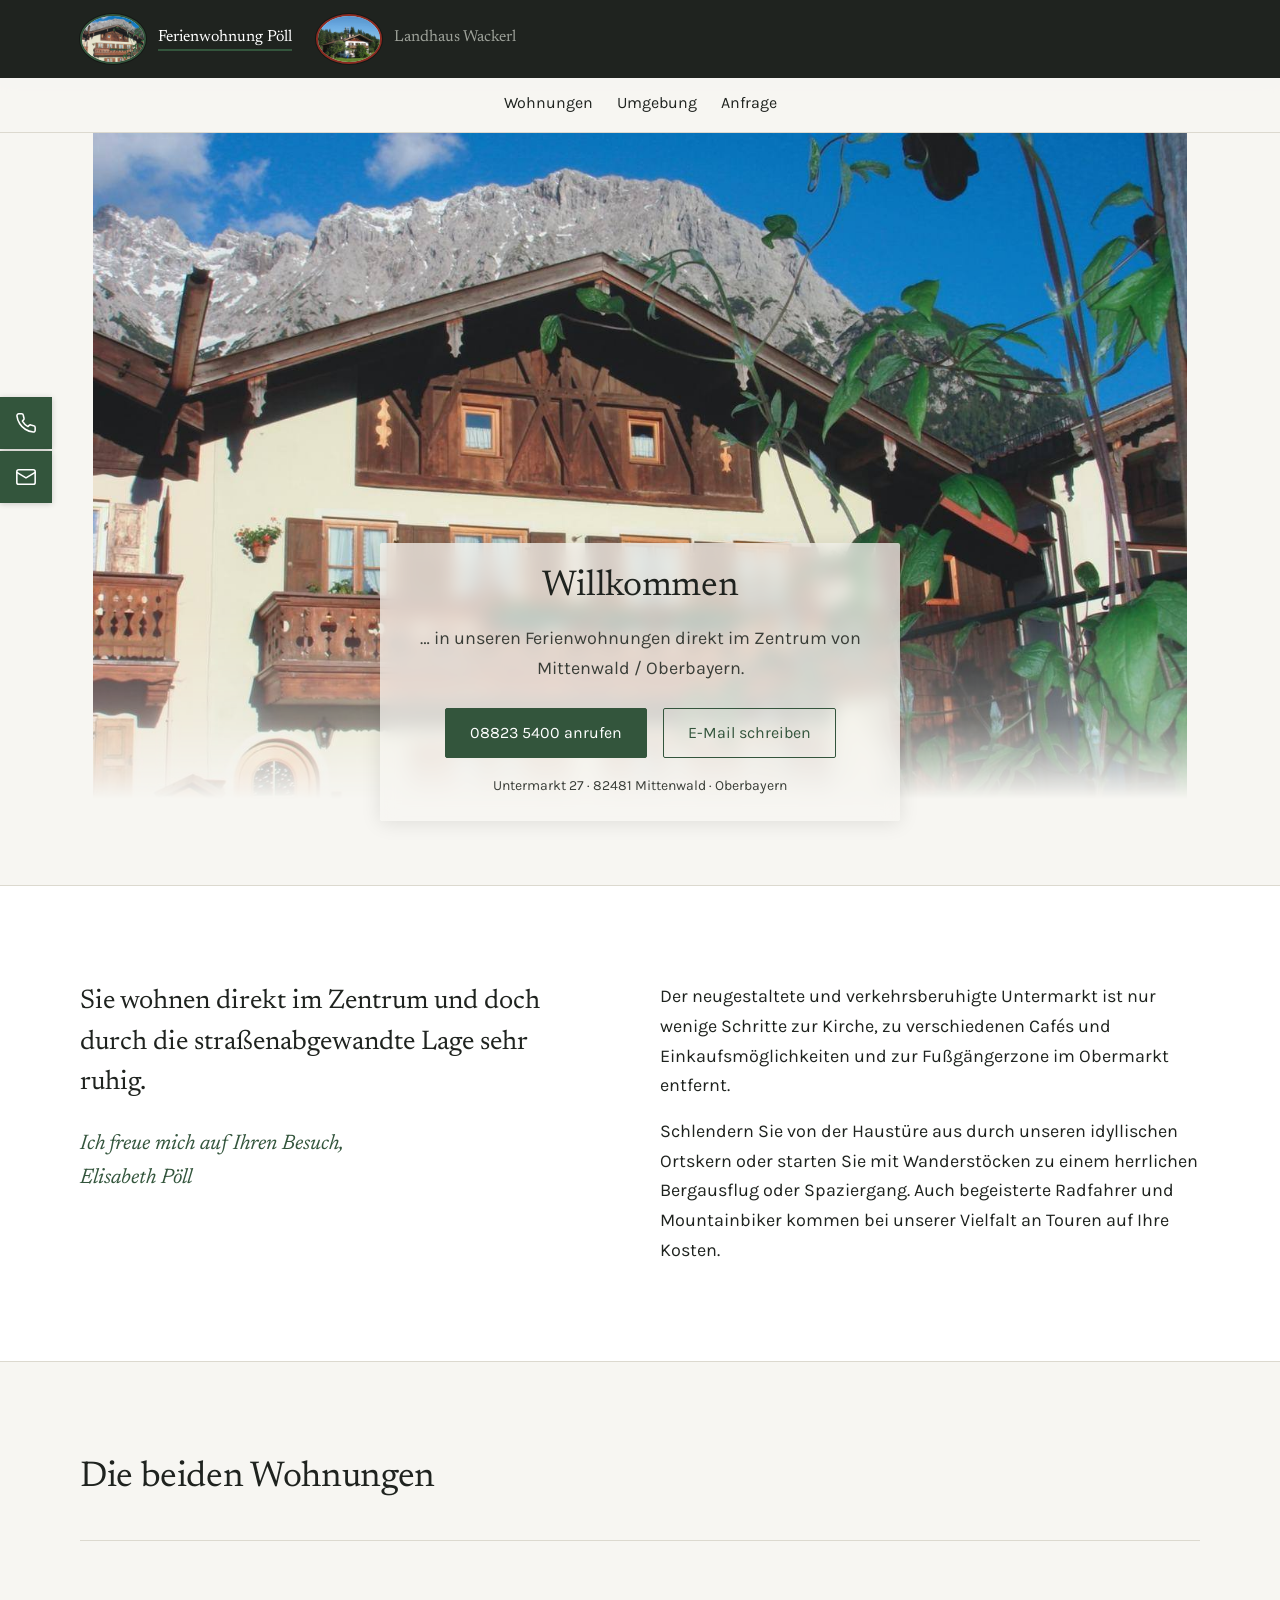
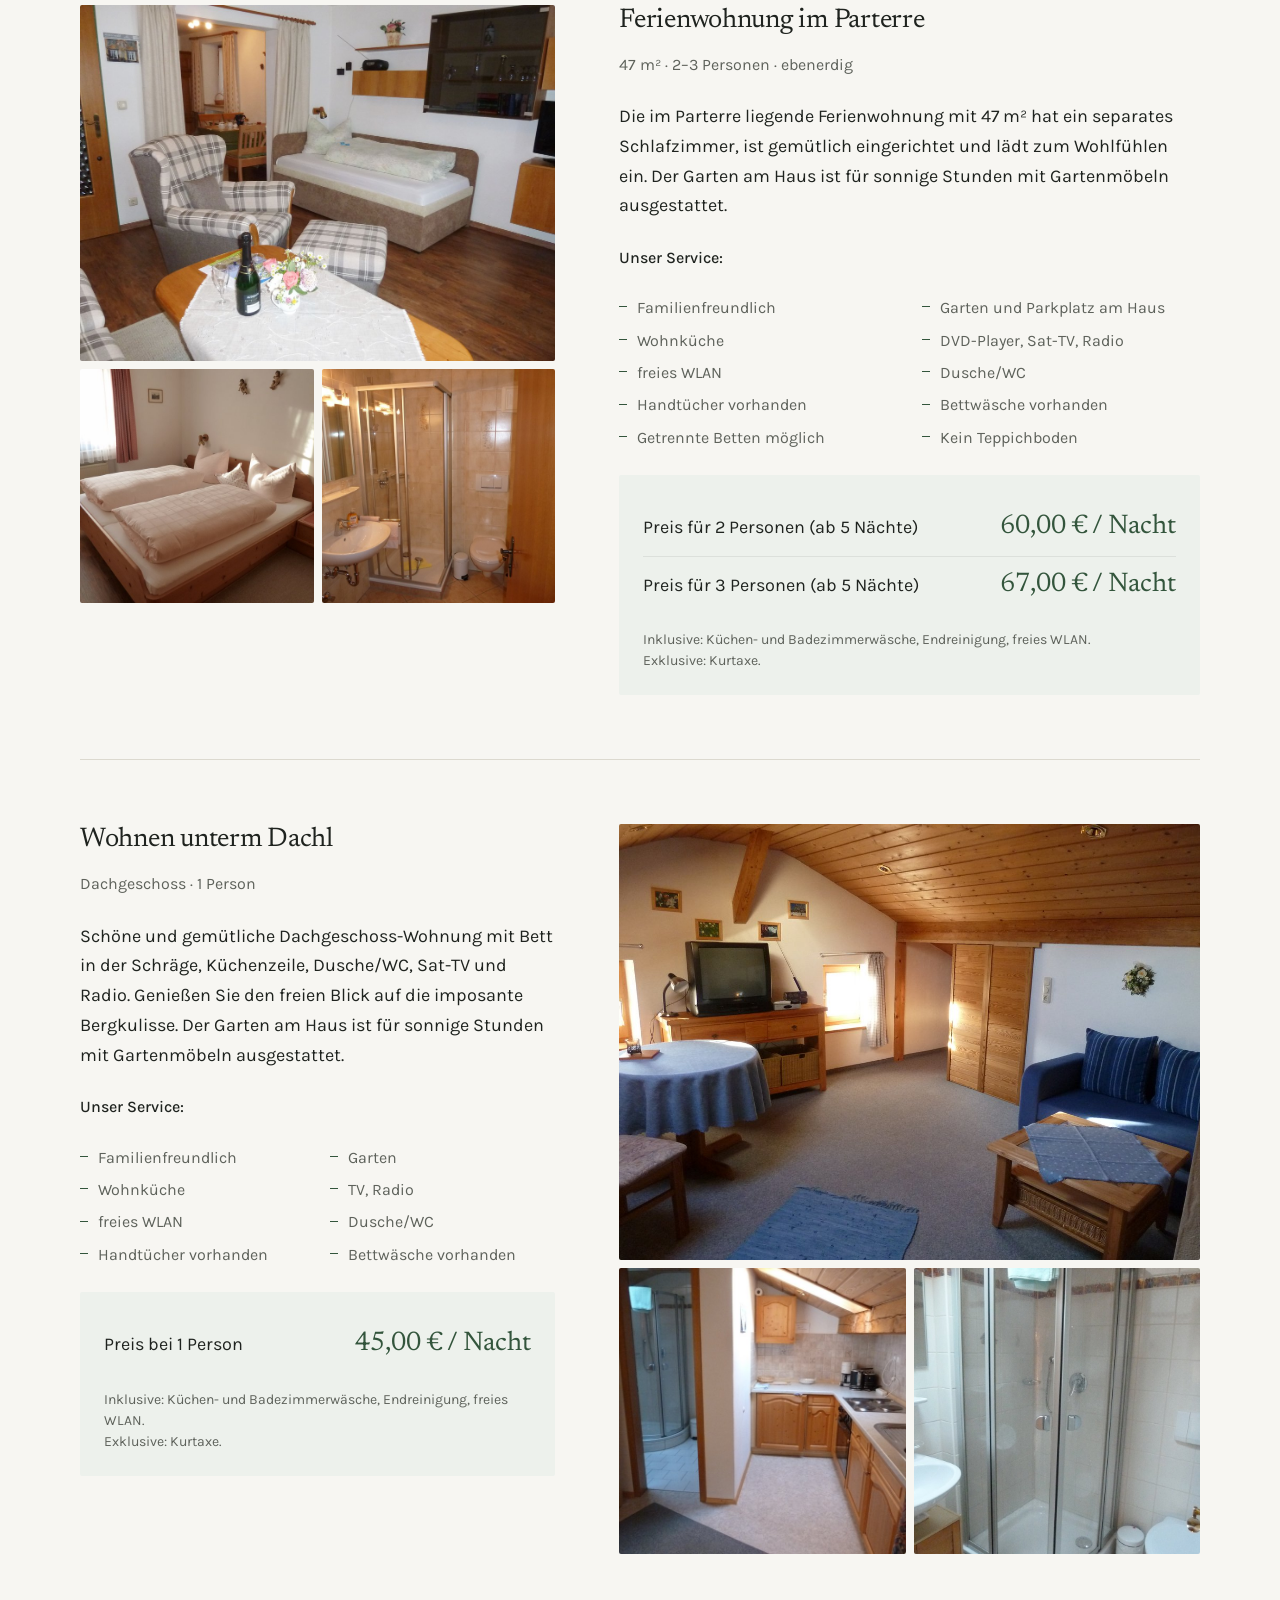
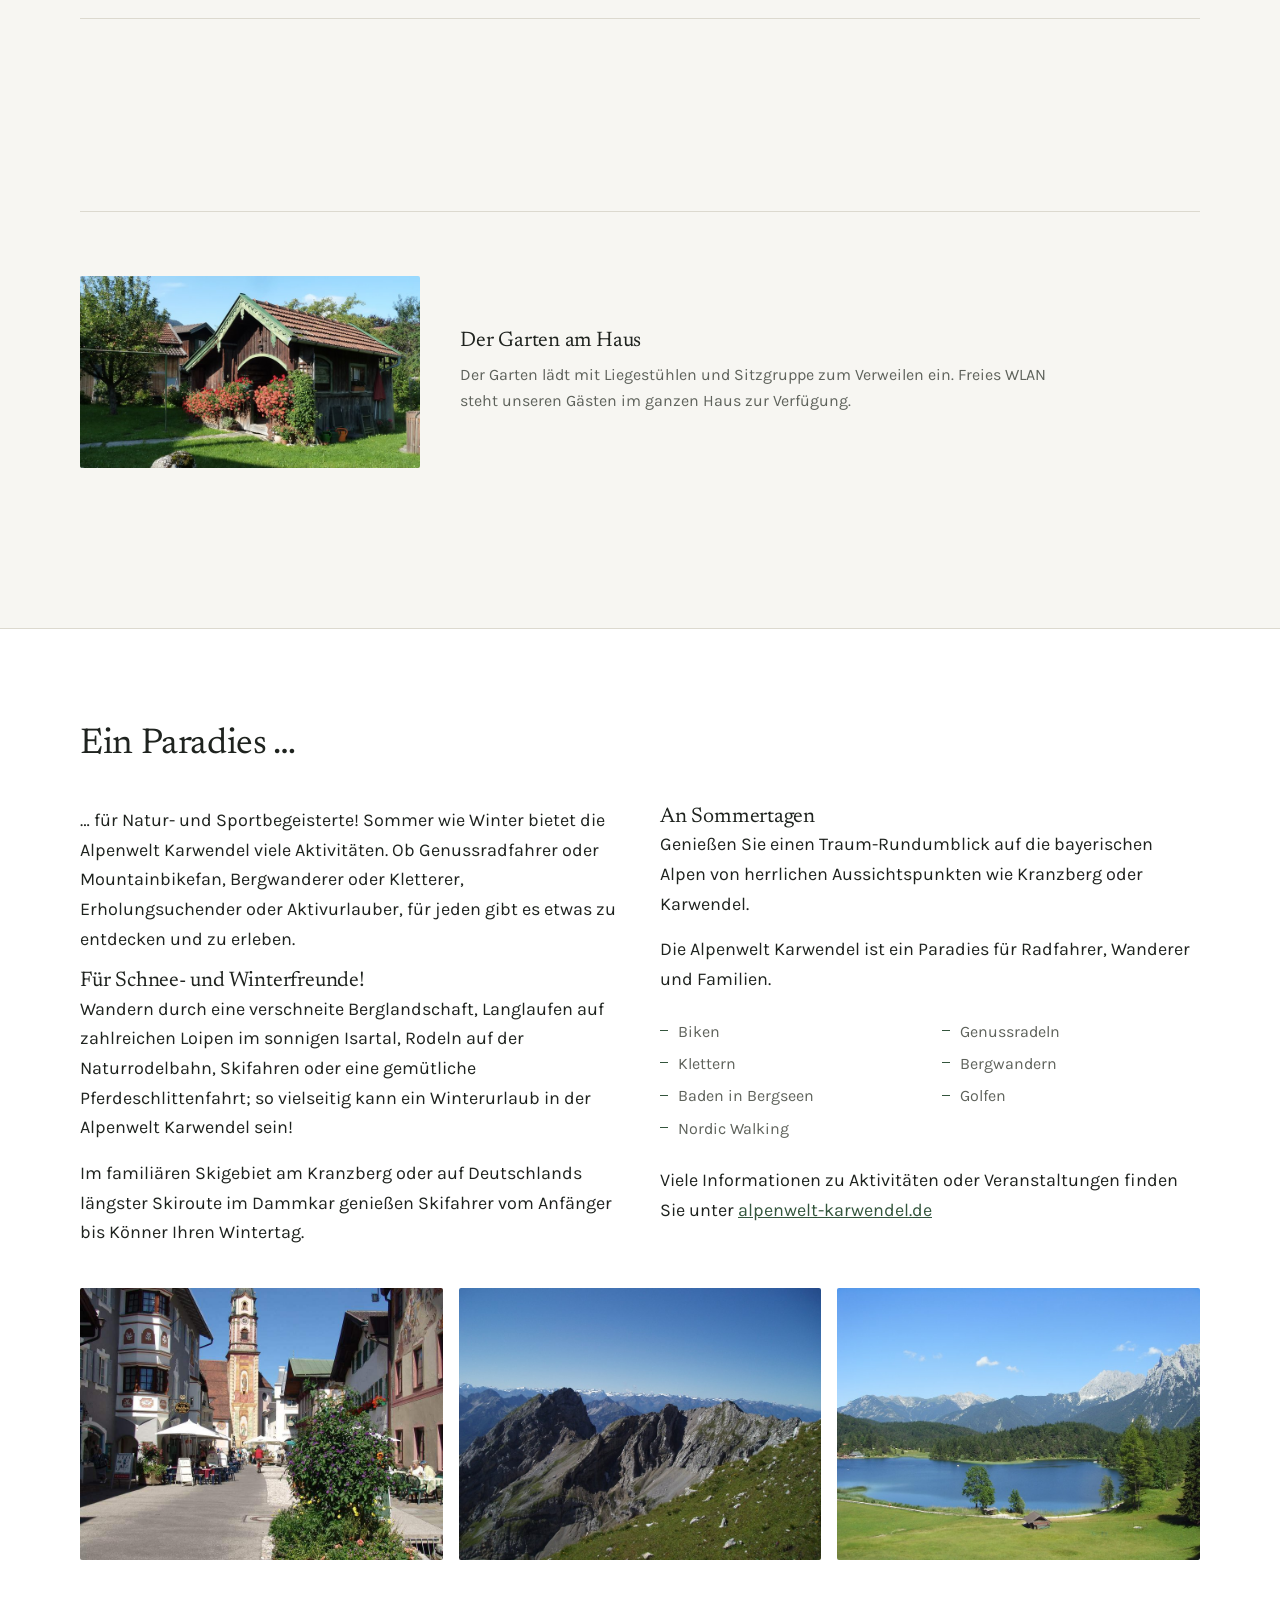
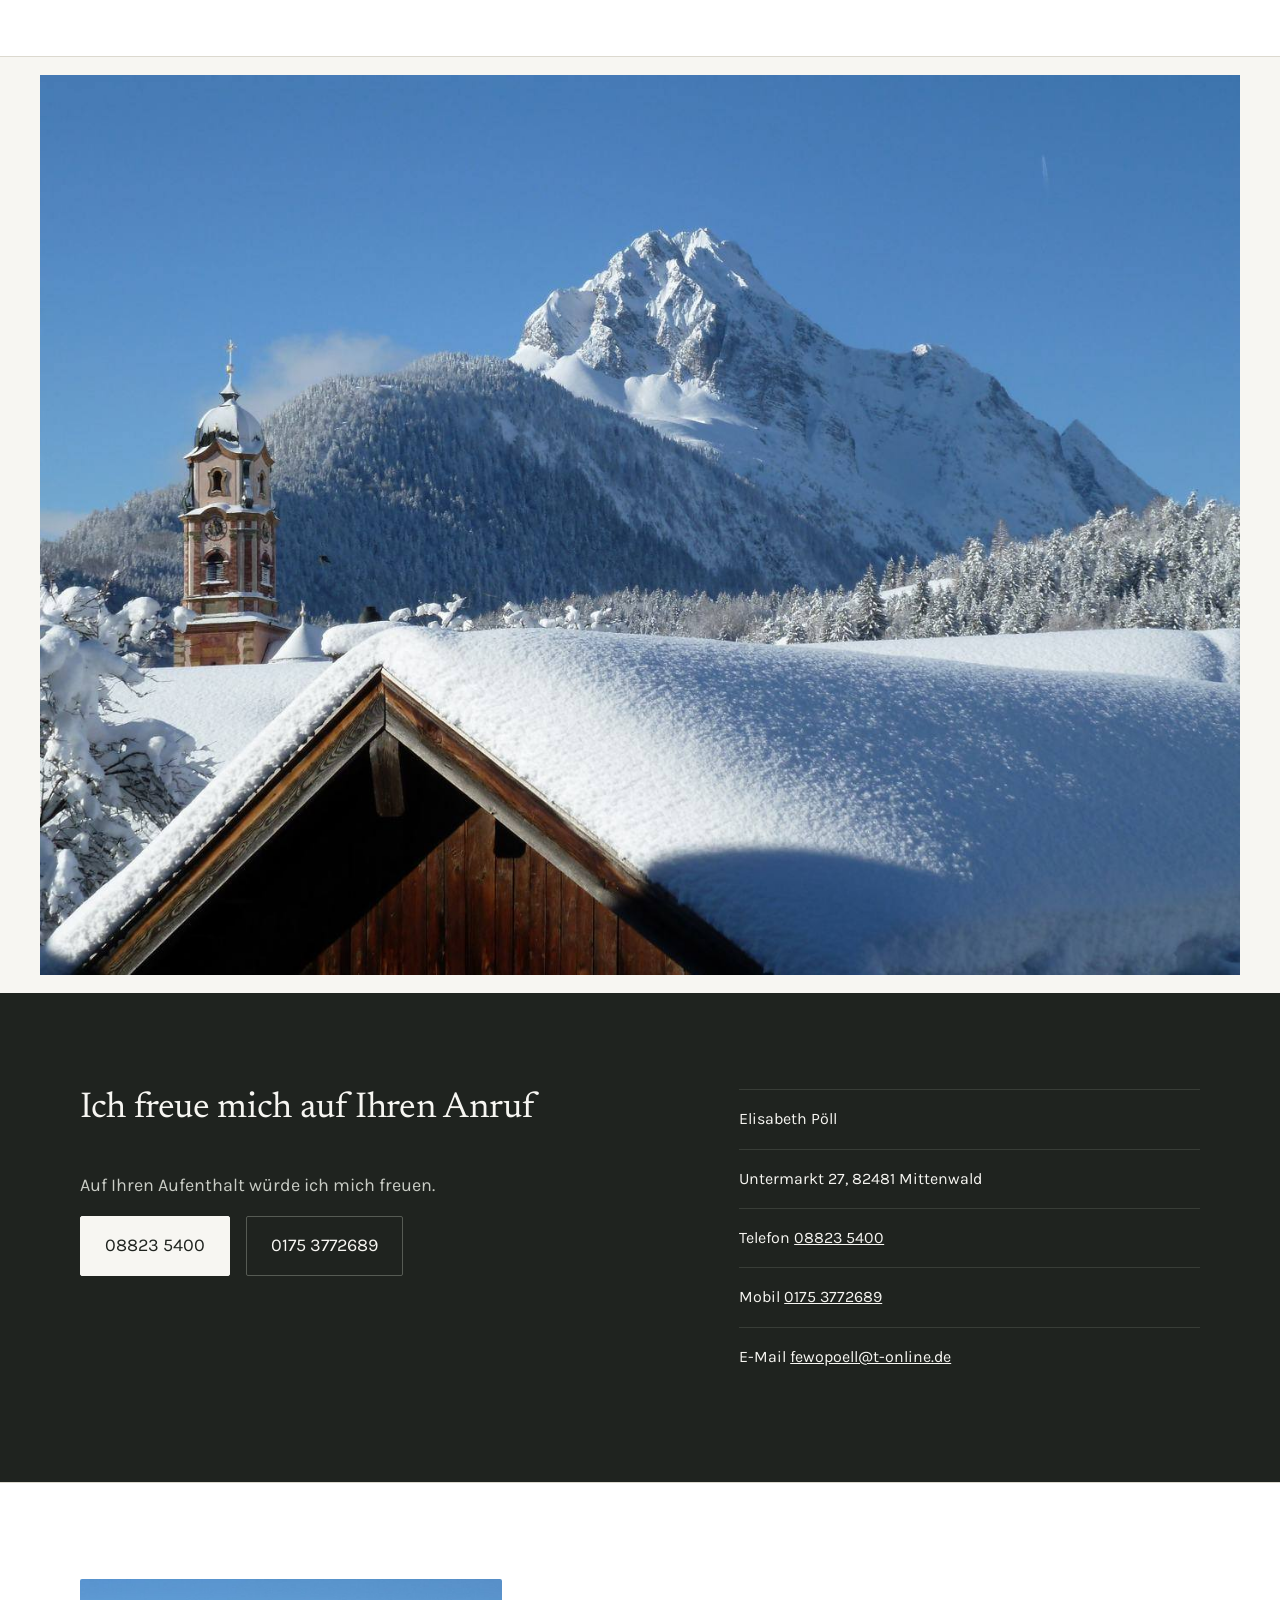
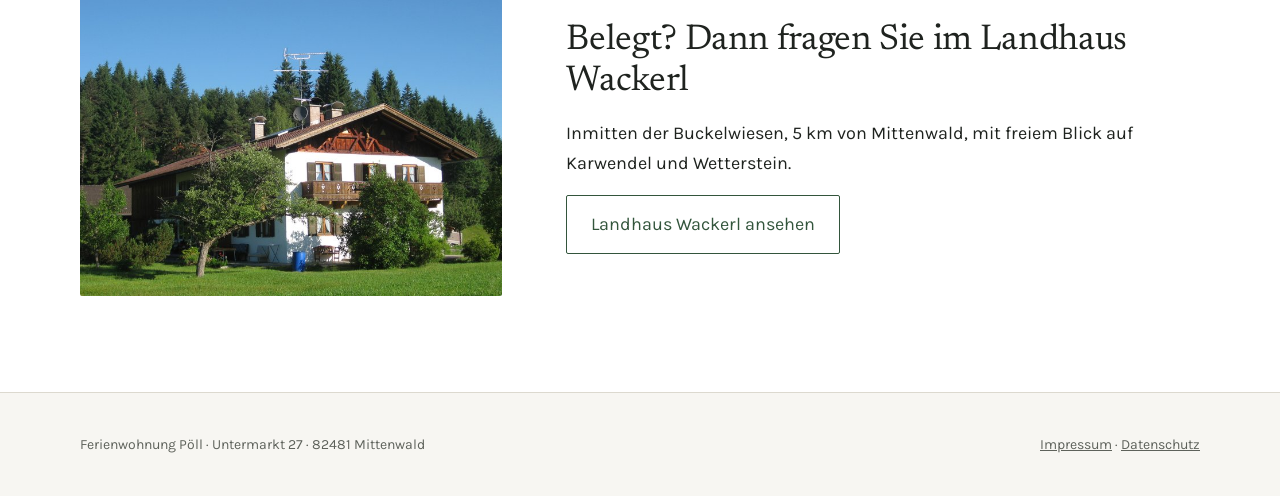
==== commit 891d6e28: "Add files via upload" ====
--- a/index.html
+++ b/index.html
@@ -33,7 +33,7 @@
 <!-- Die Zahl hinter dem Fragezeichen bei jeder Aenderung am
      Stylesheet hochzaehlen. Dann laden Browser die Datei neu,
      statt die alte aus dem Zwischenspeicher zu nehmen. -->
-<link rel="stylesheet" href="style.css?v=2">
+<link rel="stylesheet" href="style.css?v=3">
 
 <script type="application/ld+json">
 {
--- a/style.css
+++ b/style.css
@@ -59,6 +59,7 @@
   --flaeche:       #FFFFFF;   /* abgesetzte Blöcke, Preiskarten            */
   --tinte:         #1F231F;   /* Überschriften, Fließtext                  */
   --tinte-leise:   #5E625B;   /* Bildunterschriften, Nebeninfos            */
+  --tinte-karte:   #3A3E38;   /* Nebentext auf dem halbtransparenten Kasten */
   --linie:         #DCD9CF;   /* Trennlinien, Rahmen                       */
   --bild-leer:     #E7E4DA;   /* Fläche, solange ein Bild fehlt            */
   --weiss:         #FFFFFF;   /* Schrift auf farbigem Grund                */
@@ -367,43 +368,47 @@
 
 /* Halbtransparenter Kasten, damit die Schrift auf dem Foto lesbar bleibt */
 .auftakt__karte {
-  max-width: 640px;
+  max-width: 520px;
   margin-inline: auto;
-  padding: var(--raum-4) var(--raum-3);
-  background: rgba(247, 246, 242, 0.86);
-  backdrop-filter: blur(7px);
-  -webkit-backdrop-filter: blur(7px);
+  padding: var(--raum-3) var(--raum-3) var(--raum-3);
+  background: rgba(247, 246, 242, 0.72);
+  backdrop-filter: blur(9px);
+  -webkit-backdrop-filter: blur(9px);
   border-radius: var(--radius);
-  box-shadow: 0 2px 24px rgba(0, 0, 0, 0.10);
+  box-shadow: 0 2px 20px rgba(0, 0, 0, 0.10);
 }
 
 @media (max-width: 560px) {
-  .auftakt__karte { padding: var(--raum-3) var(--raum-2); }
+  .auftakt__karte { padding: var(--raum-2); }
 }
 
 .auftakt h1 {
-  font-size: var(--groesse-2xl);
-  margin-bottom: var(--raum-3);
+  font-size: var(--groesse-xl);
+  margin-bottom: var(--raum-2);
 }
 
 @media (min-width: 700px) {
-  .auftakt h1 { font-size: var(--groesse-3xl); }
+  .auftakt h1 { font-size: var(--groesse-2xl); }
 }
 
 .auftakt__unterzeile {
-  font-size: var(--groesse-l);
+  font-size: var(--groesse-s);
   color: var(--tinte-leise);
-  margin: 0 auto var(--raum-4);
-  max-width: 46ch;
+  margin: 0 auto var(--raum-3);
+  max-width: 42ch;
+}
+
+@media (min-width: 700px) {
+  .auftakt__unterzeile { font-size: var(--groesse-m); }
 }
 
 .knopfzeile--mitte { justify-content: center; }
 
 .auftakt__ort {
   display: block;
-  font-size: var(--groesse-s);
+  font-size: var(--groesse-xs);
   color: var(--tinte-leise);
-  margin-top: var(--raum-3);
+  margin-top: var(--raum-2);
 }
 
 
@@ -458,6 +463,15 @@
   gap: var(--raum-2);
   margin-bottom: var(--raum-3);
 }
+
+.auftakt__karte .knopfzeile { margin-bottom: var(--raum-2); }
+
+/* Auf dem durchscheinenden Kasten reicht das normale Grau nicht aus,
+   sobald darunter ein dunkler Bildbereich liegt. Deshalb dunkler. */
+.auftakt__karte .auftakt__unterzeile,
+.auftakt__karte .auftakt__ort { color: var(--tinte-karte); }
+
+.auftakt__karte .knopf { padding: 11px var(--raum-3); font-size: var(--groesse-s); }
 
 .knopf {
   display: inline-block;
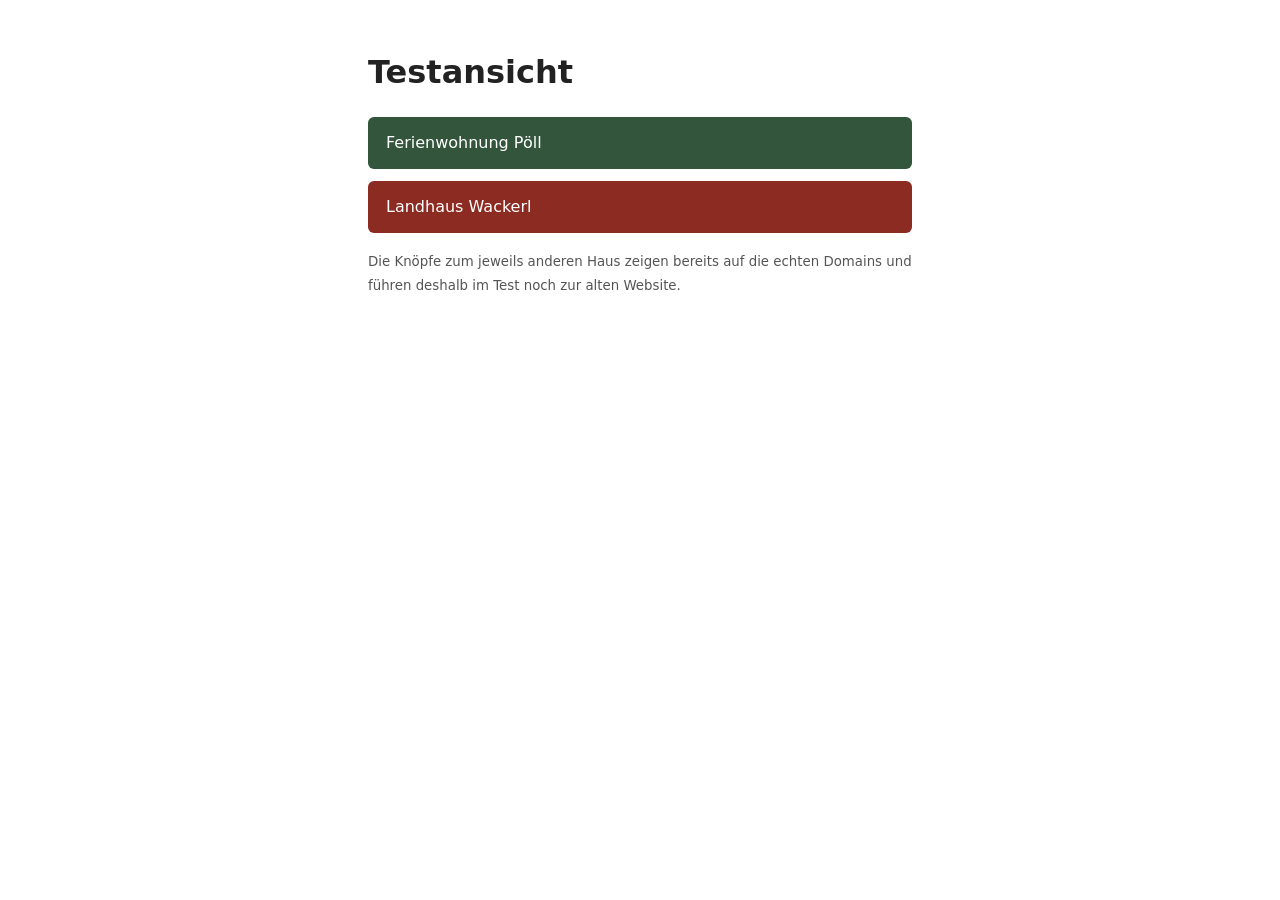
==== commit c22b5d1a: "Livegang vorbereiten: Aufteilung in poell/ und wackerl/ - je ein vollständiger Ordner pro Domain mit" ====
--- a/index.html
+++ b/index.html
@@ -1,373 +1,25 @@
 <!DOCTYPE html>
-<html lang="de" data-haus="poell">
+<html lang="de">
 <head>
 <meta charset="utf-8">
 <meta name="viewport" content="width=device-width, initial-scale=1">
-<!-- Testversion auf GitHub Pages: haelt die Seite aus Google raus.
-     Diese Zeile beim echten Livegang loeschen. -->
 <meta name="robots" content="noindex, nofollow">
-<title>Ferienwohnung Pöll – Ferienwohnung und Appartement im Zentrum von Mittenwald</title>
-<meta name="description" content="Ferienwohnung und Appartement direkt im Zentrum von Mittenwald, 3 Minuten vom Ortskern. Ruhige Lage, Garten mit Liegestühlen, freies WLAN.">
-
-<link rel="canonical" href="https://www.ferienwohnung-poell.de/">
-<meta name="theme-color" content="#33553C">
-
-<link rel="icon" href="favicon.svg" type="image/svg+xml">
-<link rel="apple-touch-icon" href="apple-touch-icon.png">
-
-<!-- Vorschau beim Teilen des Links (WhatsApp, E-Mail, soziale Netze).
-     Die Adressen zeigen auf die spätere Livedomain. Solange die Seite nur
-     testweise auf GitHub liegt, wird das Vorschaubild noch nicht geladen. -->
-<meta property="og:type" content="website">
-<meta property="og:locale" content="de_DE">
-<meta property="og:site_name" content="Ferienwohnung Pöll">
-<meta property="og:title" content="Ferienwohnung Pöll – Mittenwald">
-<meta property="og:description" content="Ferienwohnung und Appartement direkt im Zentrum von Mittenwald. Ruhige Lage, Garten mit Liegestühlen, freies WLAN.">
-<meta property="og:url" content="https://www.ferienwohnung-poell.de/">
-<meta property="og:image" content="https://www.ferienwohnung-poell.de/vorschau-poell.jpg">
-<meta property="og:image:width" content="1200">
-<meta property="og:image:height" content="630">
-<meta property="og:image:alt" content="Das Haus am Untermarkt mit Blumenbalkon vor dem Karwendel">
-<meta name="twitter:card" content="summary_large_image">
-
-<!-- Die Zahl hinter dem Fragezeichen bei jeder Aenderung am
-     Stylesheet hochzaehlen. Dann laden Browser die Datei neu,
-     statt die alte aus dem Zwischenspeicher zu nehmen. -->
-<link rel="stylesheet" href="style.css?v=3">
-
-<script type="application/ld+json">
-{
-  "@context": "https://schema.org",
-  "@type": "LodgingBusiness",
-  "name": "Ferienwohnung Pöll",
-  "url": "https://www.ferienwohnung-poell.de/",
-  "image": "https://www.ferienwohnung-poell.de/vorschau-poell.jpg",
-  "description": "Zwei Ferienwohnungen im Zentrum von Mittenwald.",
-  "telephone": "+49 8823 5400",
-  "email": "fewopoell@t-online.de",
-  "address": {
-    "@type": "PostalAddress",
-    "streetAddress": "Untermarkt 27",
-    "postalCode": "82481",
-    "addressLocality": "Mittenwald",
-    "addressRegion": "Bayern",
-    "addressCountry": "DE"
-  },
-  "priceRange": "45–67 €",
-  "numberOfRooms": 2,
-  "amenityFeature": [
-    {
-      "@type": "LocationFeatureSpecification",
-      "name": "WLAN",
-      "value": true
-    },
-    {
-      "@type": "LocationFeatureSpecification",
-      "name": "Parkplatz",
-      "value": true
-    },
-    {
-      "@type": "LocationFeatureSpecification",
-      "name": "Garten",
-      "value": true
-    }
-  ]
-}
-</script>
+<title>Testansicht – Pöll und Wackerl</title>
+<!-- Nur fuer die Testansicht auf GitHub Pages.
+     Diese Datei wird NICHT zu All-inkl hochgeladen. -->
+<style>
+  body { font-family: system-ui, sans-serif; max-width: 34rem; margin: 3rem auto; padding: 0 16px; line-height: 1.5; color: #222; background: #fff; }
+  a { display: block; margin: 12px 0; padding: 14px 18px; border-radius: 6px; color: #fff; text-decoration: none; }
+  .poell { background: #33553C; }
+  .wackerl { background: #8C2B22; }
+  small { color: #555; }
+</style>
 </head>
 <body>
-
-<a class="sprunglink" href="#inhalt">Zum Inhalt springen</a>
-
-<div class="haeuser">
-  <nav class="inhalt haeuser__zeile" aria-label="Haus wählen">
-    <a class="haus-knopf haus-knopf--poell" href="./" aria-current="page">
-      <span class="haus-knopf__bild">
-        <img src="bilder/marke-poell.jpg" alt="" width="66" height="50" loading="lazy">
-      </span>
-      <span class="haus-knopf__name">Ferienwohnung Pöll</span>
-    </a>
-    <a class="haus-knopf haus-knopf--wackerl" href="landhaus-wackerl.html">
-      <span class="haus-knopf__bild">
-        <img src="bilder/marke-wackerl.jpg" alt="" width="66" height="50" loading="lazy">
-      </span>
-      <span class="haus-knopf__name">Landhaus Wackerl</span>
-    </a>
-  </nav>
-</div>
-
-<header class="kopf">
-  <div class="inhalt kopf__zeile">
-    <nav class="navi" aria-label="Seitenbereiche">
-      <a href="#wohnungen">Wohnungen</a>
-      <a href="#umgebung">Umgebung</a>
-      <a href="#anfrage">Anfrage</a>
-    </nav>
-  </div>
-</header>
-
-<main id="inhalt">
-
-<figure class="buehne">
-  <img src="bilder/haus-poell.jpg" alt="Das Haus am Untermarkt mit Blumenbalkon, dahinter die Wände des Karwendels" fetchpriority="high">
-</figure>
-
-<section class="auftakt inhalt">
-  <div class="auftakt__karte">
-    <h1>Willkommen</h1>
-    <p class="auftakt__unterzeile">… in unseren Ferienwohnungen direkt im Zentrum
-    von Mittenwald / Oberbayern.</p>
-
-    <div class="knopfzeile knopfzeile--mitte">
-      <a class="knopf knopf--voll" href="tel:+4988235400">08823 5400 anrufen</a>
-      <a class="knopf knopf--leer" href="mailto:fewopoell@t-online.de">E-Mail schreiben</a>
-    </div>
-
-    <span class="auftakt__ort">Untermarkt 27 · 82481 Mittenwald · Oberbayern</span>
-  </div>
-</section>
-
-<section class="gruss">
-  <div class="inhalt gruss__raster">
-    <div>
-      <p class="gruss__text">Sie wohnen direkt im Zentrum und doch durch die
-      straßenabgewandte Lage sehr ruhig.</p>
-      <p class="gruss__signatur">Ich freue mich auf Ihren Besuch,<br>Elisabeth Pöll</p>
-    </div>
-    <div>
-      <p>Der neugestaltete und verkehrsberuhigte Untermarkt ist nur wenige
-      Schritte zur Kirche, zu verschiedenen Cafés und Einkaufsmöglichkeiten und
-      zur Fußgängerzone im Obermarkt entfernt.</p>
-      <p>Schlendern Sie von der Haustüre aus durch unseren idyllischen Ortskern
-      oder starten Sie mit Wanderstöcken zu einem herrlichen Bergausflug oder
-      Spaziergang. Auch begeisterte Radfahrer und Mountainbiker kommen bei
-      unserer Vielfalt an Touren auf Ihre Kosten.</p>
-    </div>
-  </div>
-</section>
-
-<section id="wohnungen" class="inhalt">
-  <h2 class="abschnitt-titel">Die beiden Wohnungen</h2>
-
-  <article class="wohnung">
-    <div class="wohnung__bild">
-      <figure class="bild bild--quer">
-        <img src="bilder/fewo-1.jpg" alt="Wohnraum der Parterrewohnung mit Sesseln, Esstisch und Schlafcouch" loading="lazy">
-      </figure>
-      <div class="galerie__klein">
-        <figure class="bild bild--quad">
-          <img src="bilder/fewo-2.jpg" alt="Schlafzimmer mit Doppelbett aus Zirbenholz" loading="lazy">
-        </figure>
-        <figure class="bild bild--quad">
-          <img src="bilder/fewo-3.jpg" alt="Bad mit Dusche, Waschbecken und WC" loading="lazy">
-        </figure>
-      </div>
-    </div>
-    <div>
-      <h3>Ferienwohnung im Parterre</h3>
-      <p class="wohnung__eckdaten">47 m² · 2–3 Personen · ebenerdig</p>
-
-      <p>Die im Parterre liegende Ferienwohnung mit 47 m² hat ein separates
-      Schlafzimmer, ist gemütlich eingerichtet und lädt zum Wohlfühlen ein.
-      Der Garten am Haus ist für sonnige Stunden mit Gartenmöbeln ausgestattet.</p>
-
-      <p class="listen-titel">Unser Service:</p>
-      <ul class="ausstattung">
-        <li>Familienfreundlich</li>
-        <li>Garten und Parkplatz am Haus</li>
-        <li>Wohnküche</li>
-        <li>DVD-Player, Sat-TV, Radio</li>
-        <li>freies WLAN</li>
-        <li>Dusche/WC</li>
-        <li>Handtücher vorhanden</li>
-        <li>Bettwäsche vorhanden</li>
-        <li>Getrennte Betten möglich</li>
-        <li>Kein Teppichboden</li>
-      </ul>
-
-      <div class="preis">
-        <div class="preis__zeile">
-          <span>Preis für 2 Personen (ab 5 Nächte)</span>
-          <span class="preis__wert">60,00 € / Nacht</span>
-        </div>
-        <div class="preis__zeile">
-          <span>Preis für 3 Personen (ab 5 Nächte)</span>
-          <span class="preis__wert">67,00 € / Nacht</span>
-        </div>
-        <p class="preis__hinweis">Inklusive: Küchen- und Badezimmerwäsche,
-        Endreinigung, freies WLAN.<br>Exklusive: Kurtaxe.</p>
-      </div>
-    </div>
-  </article>
-
-  <article class="wohnung wohnung--gedreht">
-    <div class="wohnung__bild">
-      <figure class="bild bild--quer">
-        <img src="bilder/appartement-1.jpg" alt="Wohnraum unter der Holzdecke mit Esstisch und Sofa" loading="lazy">
-      </figure>
-      <div class="galerie__klein">
-        <figure class="bild bild--quad">
-          <img src="bilder/appartement-2.jpg" alt="Küchenzeile unter der Dachschräge" loading="lazy">
-        </figure>
-        <figure class="bild bild--quad">
-          <img src="bilder/appartement-3.jpg" alt="Bad mit Eckdusche" loading="lazy">
-        </figure>
-      </div>
-    </div>
-    <div>
-      <h3>Wohnen unterm Dachl</h3>
-      <p class="wohnung__eckdaten">Dachgeschoss · 1 Person</p>
-
-      <p>Schöne und gemütliche Dachgeschoss-Wohnung mit Bett in der Schräge,
-      Küchenzeile, Dusche/WC, Sat-TV und Radio. Genießen Sie den freien Blick
-      auf die imposante Bergkulisse. Der Garten am Haus ist für sonnige Stunden
-      mit Gartenmöbeln ausgestattet.</p>
-
-      <p class="listen-titel">Unser Service:</p>
-      <ul class="ausstattung">
-        <li>Familienfreundlich</li>
-        <li>Garten</li>
-        <li>Wohnküche</li>
-        <li>TV, Radio</li>
-        <li>freies WLAN</li>
-        <li>Dusche/WC</li>
-        <li>Handtücher vorhanden</li>
-        <li>Bettwäsche vorhanden</li>
-      </ul>
-
-      <div class="preis">
-        <div class="preis__zeile">
-          <span>Preis bei 1 Person</span>
-          <span class="preis__wert">45,00 € / Nacht</span>
-        </div>
-        <p class="preis__hinweis">Inklusive: Küchen- und Badezimmerwäsche,
-        Endreinigung, freies WLAN.<br>Exklusive: Kurtaxe.</p>
-      </div>
-    </div>
-  </article>
-</section>
-
-<section class="inhalt">
-  <div class="notiz">
-    <figure class="bild bild--breit">
-      <img src="bilder/garten-huette.jpg" alt="Alte Holzhütte im Garten mit rot blühenden Geranien" loading="lazy">
-    </figure>
-    <div>
-      <h3>Der Garten am Haus</h3>
-      <p>Der Garten lädt mit Liegestühlen und Sitzgruppe zum Verweilen ein.
-      Freies WLAN steht unseren Gästen im ganzen Haus zur Verfügung.</p>
-    </div>
-  </div>
-</section>
-
-<section id="umgebung" class="gruss">
-  <div class="inhalt">
-    <h2 class="abschnitt-titel">Ein Paradies …</h2>
-    <div class="gruss__raster">
-      <div>
-        <p>… für Natur- und Sportbegeisterte! Sommer wie Winter bietet die
-        Alpenwelt Karwendel viele Aktivitäten. Ob Genussradfahrer oder
-        Mountainbikefan, Bergwanderer oder Kletterer, Erholungsuchender oder
-        Aktivurlauber, für jeden gibt es etwas zu entdecken und zu erleben.</p>
-
-        <h3>Für Schnee- und Winterfreunde!</h3>
-        <p>Wandern durch eine verschneite Berglandschaft, Langlaufen auf
-        zahlreichen Loipen im sonnigen Isartal, Rodeln auf der Naturrodelbahn,
-        Skifahren oder eine gemütliche Pferdeschlittenfahrt; so vielseitig kann
-        ein Winterurlaub in der Alpenwelt Karwendel sein!</p>
-        <p>Im familiären Skigebiet am Kranzberg oder auf Deutschlands längster
-        Skiroute im Dammkar genießen Skifahrer vom Anfänger bis Könner Ihren
-        Wintertag.</p>
-      </div>
-      <div>
-        <h3>An Sommertagen</h3>
-        <p>Genießen Sie einen Traum-Rundumblick auf die bayerischen Alpen von
-        herrlichen Aussichtspunkten wie Kranzberg oder Karwendel.</p>
-        <p>Die Alpenwelt Karwendel ist ein Paradies für Radfahrer, Wanderer und
-        Familien.</p>
-        <ul class="ausstattung">
-          <li>Biken</li>
-          <li>Genussradeln</li>
-          <li>Klettern</li>
-          <li>Bergwandern</li>
-          <li>Baden in Bergseen</li>
-          <li>Golfen</li>
-          <li>Nordic Walking</li>
-        </ul>
-        <p style="margin-top:24px">Viele Informationen zu Aktivitäten oder
-        Veranstaltungen finden Sie unter
-        <a href="https://www.alpenwelt-karwendel.de" target="_blank" rel="noopener">alpenwelt-karwendel.de</a></p>
-      </div>
-    </div>
-
-    <div class="bildzeile" style="margin-top:40px">
-      <figure class="bild bild--quer">
-        <img src="bilder/umgebung-poell-1.jpg" alt="Der Obermarkt in Mittenwald mit dem bemalten Kirchturm" loading="lazy">
-      </figure>
-      <figure class="bild bild--quer">
-        <img src="bilder/umgebung-poell-2.jpg" alt="Bergsee vor dem Karwendel" loading="lazy">
-      </figure>
-      <figure class="bild bild--quer">
-        <img src="bilder/umgebung-poell-3.jpg" alt="Blick vom Gipfel über die Bergkette" loading="lazy">
-      </figure>
-    </div>
-  </div>
-</section>
-
-<figure class="band">
-  <img src="bilder/mittenwald-winter.jpg" alt="Verschneite Dächer, der Turm der Pfarrkirche und dahinter die Westliche Karwendelspitze" loading="lazy">
-</figure>
-
-<section id="anfrage" class="anfrage">
-  <div class="inhalt anfrage__raster">
-    <div>
-      <h2 class="abschnitt-titel">Ich freue mich auf Ihren Anruf</h2>
-      <p>Auf Ihren Aufenthalt würde ich mich freuen.</p>
-      <div class="knopfzeile">
-        <a class="knopf knopf--voll" href="tel:+4988235400">08823 5400</a>
-        <a class="knopf knopf--leer" href="tel:+491753772689">0175 3772689</a>
-      </div>
-    </div>
-    <ul class="kontaktliste">
-      <li>Elisabeth Pöll</li>
-      <li>Untermarkt 27, 82481 Mittenwald</li>
-      <li>Telefon <a href="tel:+4988235400">08823 5400</a></li>
-      <li>Mobil <a href="tel:+491753772689">0175 3772689</a></li>
-      <li>E-Mail <a href="mailto:fewopoell@t-online.de">fewopoell@t-online.de</a></li>
-    </ul>
-  </div>
-</section>
-
-<section class="nachbar">
-  <div class="inhalt nachbar__raster">
-    <figure class="bild bild--quer">
-      <img src="bilder/wackerl-aussen.jpg" alt="Das Landhaus Wackerl mit Balkon und großer Liegewiese davor" loading="lazy">
-    </figure>
-    <div>
-      <h2>Belegt? Dann fragen Sie im Landhaus Wackerl</h2>
-      <p>Inmitten der Buckelwiesen, 5 km von Mittenwald, mit freiem Blick auf
-      Karwendel und Wetterstein.</p>
-      <p><a class="knopf knopf--leer" href="landhaus-wackerl.html">Landhaus Wackerl ansehen</a></p>
-    </div>
-  </div>
-</section>
-
-</main>
-
-<footer class="fuss">
-  <div class="inhalt fuss__zeile">
-    <span>Ferienwohnung Pöll · Untermarkt 27 · 82481 Mittenwald</span>
-    <span>
-      <a href="impressum.html">Impressum</a> ·
-      <a href="datenschutz.html">Datenschutz</a>
-    </span>
-  </div>
-</footer>
-
-<div class="schnellkontakt">
-  <a href="tel:+4988235400" aria-label="Anrufen: 08823 5400"><svg viewBox="0 0 24 24" fill="none" stroke="currentColor" stroke-width="1.7" stroke-linecap="round" stroke-linejoin="round" aria-hidden="true"><path d="M22 16.9v3a2 2 0 0 1-2.2 2 19.8 19.8 0 0 1-8.6-3.1 19.5 19.5 0 0 1-6-6A19.8 19.8 0 0 1 2.1 4.2 2 2 0 0 1 4.1 2h3a2 2 0 0 1 2 1.7c.1 1 .4 1.9.7 2.8a2 2 0 0 1-.5 2.1L8.1 9.9a16 16 0 0 0 6 6l1.3-1.3a2 2 0 0 1 2.1-.4c.9.3 1.8.6 2.8.7a2 2 0 0 1 1.7 2z"/></svg></a>
-  <a href="mailto:fewopoell@t-online.de" aria-label="E-Mail schreiben an fewopoell@t-online.de"><svg viewBox="0 0 24 24" fill="none" stroke="currentColor" stroke-width="1.7" stroke-linecap="round" stroke-linejoin="round" aria-hidden="true"><rect x="2" y="4" width="20" height="16" rx="2"/><path d="m2 7 10 6 10-6"/></svg></a>
-</div>
-
+<h1>Testansicht</h1>
+<a class="poell" href="poell/">Ferienwohnung Pöll</a>
+<a class="wackerl" href="wackerl/">Landhaus Wackerl</a>
+<p><small>Die Knöpfe zum jeweils anderen Haus zeigen bereits auf die echten
+Domains und führen deshalb im Test noch zur alten Website.</small></p>
 </body>
 </html>
